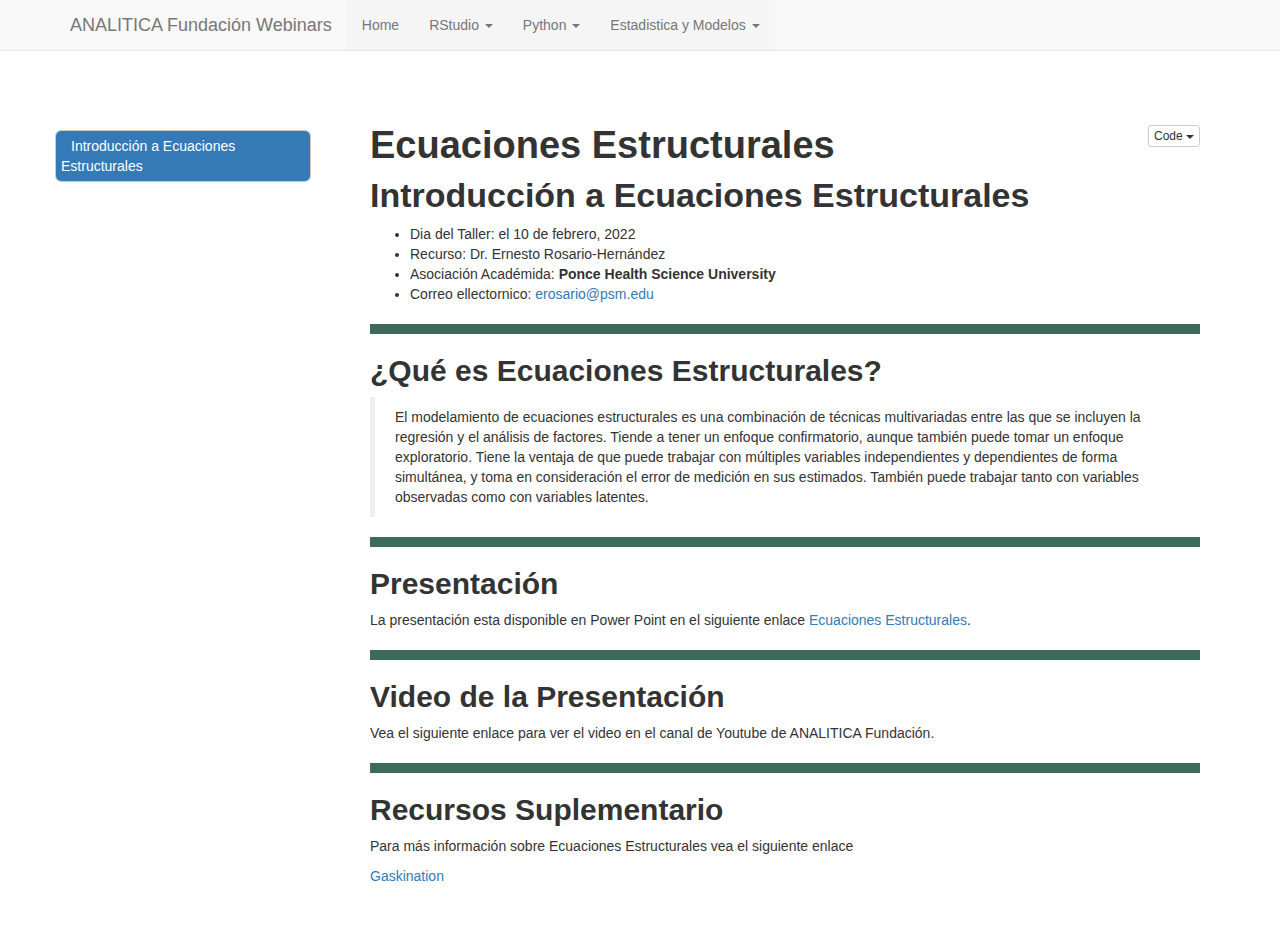
==== index.html @ 4a1a862f "yml" ====
<!DOCTYPE html>

<html>

<head>

<meta charset="utf-8" />
<meta name="generator" content="pandoc" />
<meta http-equiv="X-UA-Compatible" content="IE=EDGE" />




<title>Ecuaciones Estructurales</title>

<script src="site_libs/header-attrs-2.11/header-attrs.js"></script>
<script src="site_libs/jquery-3.6.0/jquery-3.6.0.min.js"></script>
<meta name="viewport" content="width=device-width, initial-scale=1" />
<link href="site_libs/bootstrap-3.3.5/css/bootstrap.min.css" rel="stylesheet" />
<script src="site_libs/bootstrap-3.3.5/js/bootstrap.min.js"></script>
<script src="site_libs/bootstrap-3.3.5/shim/html5shiv.min.js"></script>
<script src="site_libs/bootstrap-3.3.5/shim/respond.min.js"></script>
<style>h1 {font-size: 34px;}
       h1.title {font-size: 38px;}
       h2 {font-size: 30px;}
       h3 {font-size: 24px;}
       h4 {font-size: 18px;}
       h5 {font-size: 16px;}
       h6 {font-size: 12px;}
       code {color: inherit; background-color: rgba(0, 0, 0, 0.04);}
       pre:not([class]) { background-color: white }</style>
<script src="site_libs/jqueryui-1.11.4/jquery-ui.min.js"></script>
<link href="site_libs/tocify-1.9.1/jquery.tocify.css" rel="stylesheet" />
<script src="site_libs/tocify-1.9.1/jquery.tocify.js"></script>
<script src="site_libs/navigation-1.1/tabsets.js"></script>
<script src="site_libs/navigation-1.1/codefolding.js"></script>

<style type="text/css">
  code{white-space: pre-wrap;}
  span.smallcaps{font-variant: small-caps;}
  span.underline{text-decoration: underline;}
  div.column{display: inline-block; vertical-align: top; width: 50%;}
  div.hanging-indent{margin-left: 1.5em; text-indent: -1.5em;}
  ul.task-list{list-style: none;}
    </style>






<link rel="stylesheet" href="ANALITICA_WEB.css" type="text/css" />



<style type = "text/css">
.main-container {
  max-width: 940px;
  margin-left: auto;
  margin-right: auto;
}
img {
  max-width:100%;
}
.tabbed-pane {
  padding-top: 12px;
}
.html-widget {
  margin-bottom: 20px;
}
button.code-folding-btn:focus {
  outline: none;
}
summary {
  display: list-item;
}
pre code {
  padding: 0;
}
</style>


<style type="text/css">
.dropdown-submenu {
  position: relative;
}
.dropdown-submenu>.dropdown-menu {
  top: 0;
  left: 100%;
  margin-top: -6px;
  margin-left: -1px;
  border-radius: 0 6px 6px 6px;
}
.dropdown-submenu:hover>.dropdown-menu {
  display: block;
}
.dropdown-submenu>a:after {
  display: block;
  content: " ";
  float: right;
  width: 0;
  height: 0;
  border-color: transparent;
  border-style: solid;
  border-width: 5px 0 5px 5px;
  border-left-color: #cccccc;
  margin-top: 5px;
  margin-right: -10px;
}
.dropdown-submenu:hover>a:after {
  border-left-color: #adb5bd;
}
.dropdown-submenu.pull-left {
  float: none;
}
.dropdown-submenu.pull-left>.dropdown-menu {
  left: -100%;
  margin-left: 10px;
  border-radius: 6px 0 6px 6px;
}
</style>

<script type="text/javascript">
// manage active state of menu based on current page
$(document).ready(function () {
  // active menu anchor
  href = window.location.pathname
  href = href.substr(href.lastIndexOf('/') + 1)
  if (href === "")
    href = "index.html";
  var menuAnchor = $('a[href="' + href + '"]');

  // mark it active
  menuAnchor.tab('show');

  // if it's got a parent navbar menu mark it active as well
  menuAnchor.closest('li.dropdown').addClass('active');

  // Navbar adjustments
  var navHeight = $(".navbar").first().height() + 15;
  var style = document.createElement('style');
  var pt = "padding-top: " + navHeight + "px; ";
  var mt = "margin-top: -" + navHeight + "px; ";
  var css = "";
  // offset scroll position for anchor links (for fixed navbar)
  for (var i = 1; i <= 6; i++) {
    css += ".section h" + i + "{ " + pt + mt + "}\n";
  }
  style.innerHTML = "body {" + pt + "padding-bottom: 40px; }\n" + css;
  document.head.appendChild(style);
});
</script>

<!-- tabsets -->

<style type="text/css">
.tabset-dropdown > .nav-tabs {
  display: inline-table;
  max-height: 500px;
  min-height: 44px;
  overflow-y: auto;
  border: 1px solid #ddd;
  border-radius: 4px;
}

.tabset-dropdown > .nav-tabs > li.active:before {
  content: "";
  font-family: 'Glyphicons Halflings';
  display: inline-block;
  padding: 10px;
  border-right: 1px solid #ddd;
}

.tabset-dropdown > .nav-tabs.nav-tabs-open > li.active:before {
  content: "&#xe258;";
  border: none;
}

.tabset-dropdown > .nav-tabs.nav-tabs-open:before {
  content: "";
  font-family: 'Glyphicons Halflings';
  display: inline-block;
  padding: 10px;
  border-right: 1px solid #ddd;
}

.tabset-dropdown > .nav-tabs > li.active {
  display: block;
}

.tabset-dropdown > .nav-tabs > li > a,
.tabset-dropdown > .nav-tabs > li > a:focus,
.tabset-dropdown > .nav-tabs > li > a:hover {
  border: none;
  display: inline-block;
  border-radius: 4px;
  background-color: transparent;
}

.tabset-dropdown > .nav-tabs.nav-tabs-open > li {
  display: block;
  float: none;
}

.tabset-dropdown > .nav-tabs > li {
  display: none;
}
</style>

<!-- code folding -->
<style type="text/css">
.code-folding-btn { margin-bottom: 4px; }
</style>



<style type="text/css">

#TOC {
  margin: 25px 0px 20px 0px;
}
@media (max-width: 768px) {
#TOC {
  position: relative;
  width: 100%;
}
}

@media print {
.toc-content {
  /* see https://github.com/w3c/csswg-drafts/issues/4434 */
  float: right;
}
}

.toc-content {
  padding-left: 30px;
  padding-right: 40px;
}

div.main-container {
  max-width: 1200px;
}

div.tocify {
  width: 20%;
  max-width: 260px;
  max-height: 85%;
}

@media (min-width: 768px) and (max-width: 991px) {
  div.tocify {
    width: 25%;
  }
}

@media (max-width: 767px) {
  div.tocify {
    width: 100%;
    max-width: none;
  }
}

.tocify ul, .tocify li {
  line-height: 20px;
}

.tocify-subheader .tocify-item {
  font-size: 0.90em;
}

.tocify .list-group-item {
  border-radius: 0px;
}


</style>



</head>

<body>


<div class="container-fluid main-container">


<!-- setup 3col/9col grid for toc_float and main content  -->
<div class="row">
<div class="col-xs-12 col-sm-4 col-md-3">
<div id="TOC" class="tocify">
</div>
</div>

<div class="toc-content col-xs-12 col-sm-8 col-md-9">




<div class="navbar navbar-default  navbar-fixed-top" role="navigation">
  <div class="container">
    <div class="navbar-header">
      <button type="button" class="navbar-toggle collapsed" data-toggle="collapse" data-target="#navbar">
        <span class="icon-bar"></span>
        <span class="icon-bar"></span>
        <span class="icon-bar"></span>
      </button>
      <a class="navbar-brand" href="index.html">ANALITICA Fundación Webinars</a>
    </div>
    <div id="navbar" class="navbar-collapse collapse">
      <ul class="nav navbar-nav">
        <li>
  <a href="Descripcion.html">Home</a>
</li>
<li class="dropdown">
  <a href="#" class="dropdown-toggle" data-toggle="dropdown" role="button" aria-expanded="false">
    RStudio
     
    <span class="caret"></span>
  </a>
  <ul class="dropdown-menu" role="menu">
    <li>
      <a href="RMarkdown.html">Introducción a RMarkdown</a>
    </li>
  </ul>
</li>
<li class="dropdown">
  <a href="#" class="dropdown-toggle" data-toggle="dropdown" role="button" aria-expanded="false">
    Python
     
    <span class="caret"></span>
  </a>
  <ul class="dropdown-menu" role="menu">
    <li>
      <a href="Python.html">Introducción a Python</a>
    </li>
  </ul>
</li>
<li class="dropdown">
  <a href="#" class="dropdown-toggle" data-toggle="dropdown" role="button" aria-expanded="false">
    Estadistica y Modelos
     
    <span class="caret"></span>
  </a>
  <ul class="dropdown-menu" role="menu">
    <li>
      <a href="Ecuaciones_Estructurales.html">Ecuaciones Estructurales</a>
    </li>
  </ul>
</li>
      </ul>
      <ul class="nav navbar-nav navbar-right">
        
      </ul>
    </div><!--/.nav-collapse -->
  </div><!--/.container -->
</div><!--/.navbar -->

<div id="header">

<div class="btn-group pull-right float-right">
<button type="button" class="btn btn-default btn-xs btn-secondary btn-sm dropdown-toggle" data-toggle="dropdown" aria-haspopup="true" aria-expanded="false"><span>Code</span> <span class="caret"></span></button>
<ul class="dropdown-menu dropdown-menu-right" style="min-width: 50px;">
<li><a id="rmd-show-all-code" href="#">Show All Code</a></li>
<li><a id="rmd-hide-all-code" href="#">Hide All Code</a></li>
</ul>
</div>



<h1 class="title toc-ignore">Ecuaciones Estructurales</h1>

</div>


<div id="introducción-a-ecuaciones-estructurales" class="section level1">
<h1>Introducción a Ecuaciones Estructurales</h1>
<ul>
<li>Dia del Taller: el 10 de febrero, 2022</li>
<li>Recurso: Dr. Ernesto Rosario-Hernández</li>
<li>Asociación Académida: <strong>Ponce Health Science University</strong></li>
<li>Correo ellectornico: <a href="mailto:erosario@psm.edu" class="email">erosario@psm.edu</a></li>
</ul>
<hr />
<div id="qué-es-ecuaciones-estructurales" class="section level2">
<h2>¿Qué es Ecuaciones Estructurales?</h2>
<blockquote>
<p>El modelamiento de ecuaciones estructurales es una combinación de técnicas multivariadas entre las que se incluyen la regresión y el análisis de factores. Tiende a tener un enfoque confirmatorio, aunque también puede tomar un enfoque exploratorio. Tiene la ventaja de que puede trabajar con múltiples variables independientes y dependientes de forma simultánea, y toma en consideración el error de medición en sus estimados. También puede trabajar tanto con variables observadas como con variables latentes.</p>
</blockquote>
<hr />
</div>
<div id="presentación" class="section level2">
<h2>Presentación</h2>
<p>La presentación esta disponible en Power Point en el siguiente enlace <a href="Presentaciones/Introduccion_SEM_Ernesto_Rosario.pptx">Ecuaciones Estructurales</a>.</p>
<hr />
</div>
<div id="video-de-la-presentación" class="section level2">
<h2>Video de la Presentación</h2>
<p>Vea el siguiente enlace para ver el video en el canal de Youtube de ANALITICA Fundación.</p>
<hr />
</div>
<div id="recursos-suplementario" class="section level2">
<h2>Recursos Suplementario</h2>
<p>Para más información sobre Ecuaciones Estructurales vea el siguiente enlace</p>
<p><a href="http://statwiki.gaskination.com/index.php?title=Main_Page">Gaskination</a></p>
</div>
</div>



</div>
</div>

</div>

<script>

// add bootstrap table styles to pandoc tables
function bootstrapStylePandocTables() {
  $('tr.odd').parent('tbody').parent('table').addClass('table table-condensed');
}
$(document).ready(function () {
  bootstrapStylePandocTables();
});


</script>

<!-- tabsets -->

<script>
$(document).ready(function () {
  window.buildTabsets("TOC");
});

$(document).ready(function () {
  $('.tabset-dropdown > .nav-tabs > li').click(function () {
    $(this).parent().toggleClass('nav-tabs-open');
  });
});
</script>

<!-- code folding -->
<script>
$(document).ready(function () {
  window.initializeCodeFolding("hide" === "show");
});
</script>

<script>
$(document).ready(function ()  {

    // temporarily add toc-ignore selector to headers for the consistency with Pandoc
    $('.unlisted.unnumbered').addClass('toc-ignore')

    // move toc-ignore selectors from section div to header
    $('div.section.toc-ignore')
        .removeClass('toc-ignore')
        .children('h1,h2,h3,h4,h5').addClass('toc-ignore');

    // establish options
    var options = {
      selectors: "h1,h2,h3",
      theme: "bootstrap3",
      context: '.toc-content',
      hashGenerator: function (text) {
        return text.replace(/[.\\/?&!#<>]/g, '').replace(/\s/g, '_');
      },
      ignoreSelector: ".toc-ignore",
      scrollTo: 0
    };
    options.showAndHide = true;
    options.smoothScroll = true;

    // tocify
    var toc = $("#TOC").tocify(options).data("toc-tocify");
});
</script>

<!-- dynamically load mathjax for compatibility with self-contained -->
<script>
  (function () {
    var script = document.createElement("script");
    script.type = "text/javascript";
    script.src  = "https://mathjax.rstudio.com/latest/MathJax.js?config=TeX-AMS-MML_HTMLorMML";
    document.getElementsByTagName("head")[0].appendChild(script);
  })();
</script>

</body>
</html>
---- ANALITICA_WEB.css ----
.nav {
   background-color: #F5F5F5;
}



body {
    counter-reset: li; /* initialize counter named li */
      background-image: url("Graficos/Analitica.png");
  background-repeat: no-repeat;
  background-attachment: scroll;
  background-position: right top;
  background-size: 200px;
  margin-top: 40px;
}

h1 {
    font-family:Arial, Helvetica, sans-serif;
    font-weight:bold;
}

h2 {
    font-family:Arial, Helvetica, sans-serif;
    font-weight:bold;
    margin-top: 24px;
}

ol {
    margin-left:0; /* Remove the default left margin */
    padding-left:0; /* Remove the default left padding */
}
ol > li {
    position:relative; /* Create a positioning context */
    margin:0 0 10px 2em; /* Give each list item a left margin to make room for the numbers */
    padding:10px 80px; /* Add some spacing around the content */
    list-style:none; /* Disable the normal item numbering */
    border-top:2px solid #3d6b59; /* dark green */
    background:rgba(44, 150, 23, 0.1); /* green */
}
ol > li:before {
    content:"" counter(li); /* Use the counter as content */
    counter-increment:li; /* Increment the counter by 1 */
    /* Position and style the number */
    position:absolute;
    top:-2px;
    left:-2em;
    -moz-box-sizing:border-box;
    -webkit-box-sizing:border-box;
    box-sizing:border-box;
    width:7em;
    /* Some space between the number and the content in browsers that support
       generated content but not positioning it (Camino 2 is one example) */
    margin-right:8px;
    padding:4px;
    border-top:2px solid #3d6b59; /* blue */
    color:#fff; /* white */
    background:#2c9617; /* green */
    font-weight:bold;
    font-family:"Helvetica Neue", Arial, sans-serif;
    text-align:center;
}
li ol,
li ul {margin-top:6px;}
ol ol li:last-child {margin-bottom:0;}

.oyo ul {
    list-style-type:decimal;
}

hr {
    border: 5px solid #3d6b59; /* blue */
}

div#boxedtext {
    background-color: rgba(60, 207, 31,0.2); /* green */
    padding: 20px;
    margin-bottom: 20px;
    font-size: 10pt;
}

div#template {
    margin-top: 30px;
    margin-bottom: 30px;
    color: #808080; /* grey */
    border:1px solid #808080;
    padding: 10px 10px;
    background-color: rgba(128, 128, 128, 0.2); /* grey */
    border-radius: 5px;
}

div#license {
    margin-top: 100px;
    margin-bottom: 30px;
    color: #4C721D;
    border:1px solid #4C721D;
    padding: 30px 30px;
    background-color: rgba(76, 114, 29, 0.2);
    border-radius: 5px;
}

blockquote {
  padding: 10px 20px;
  margin: 0 0 20px;
  font-size: 14px;
  border-left: 5px solid #eee;
}
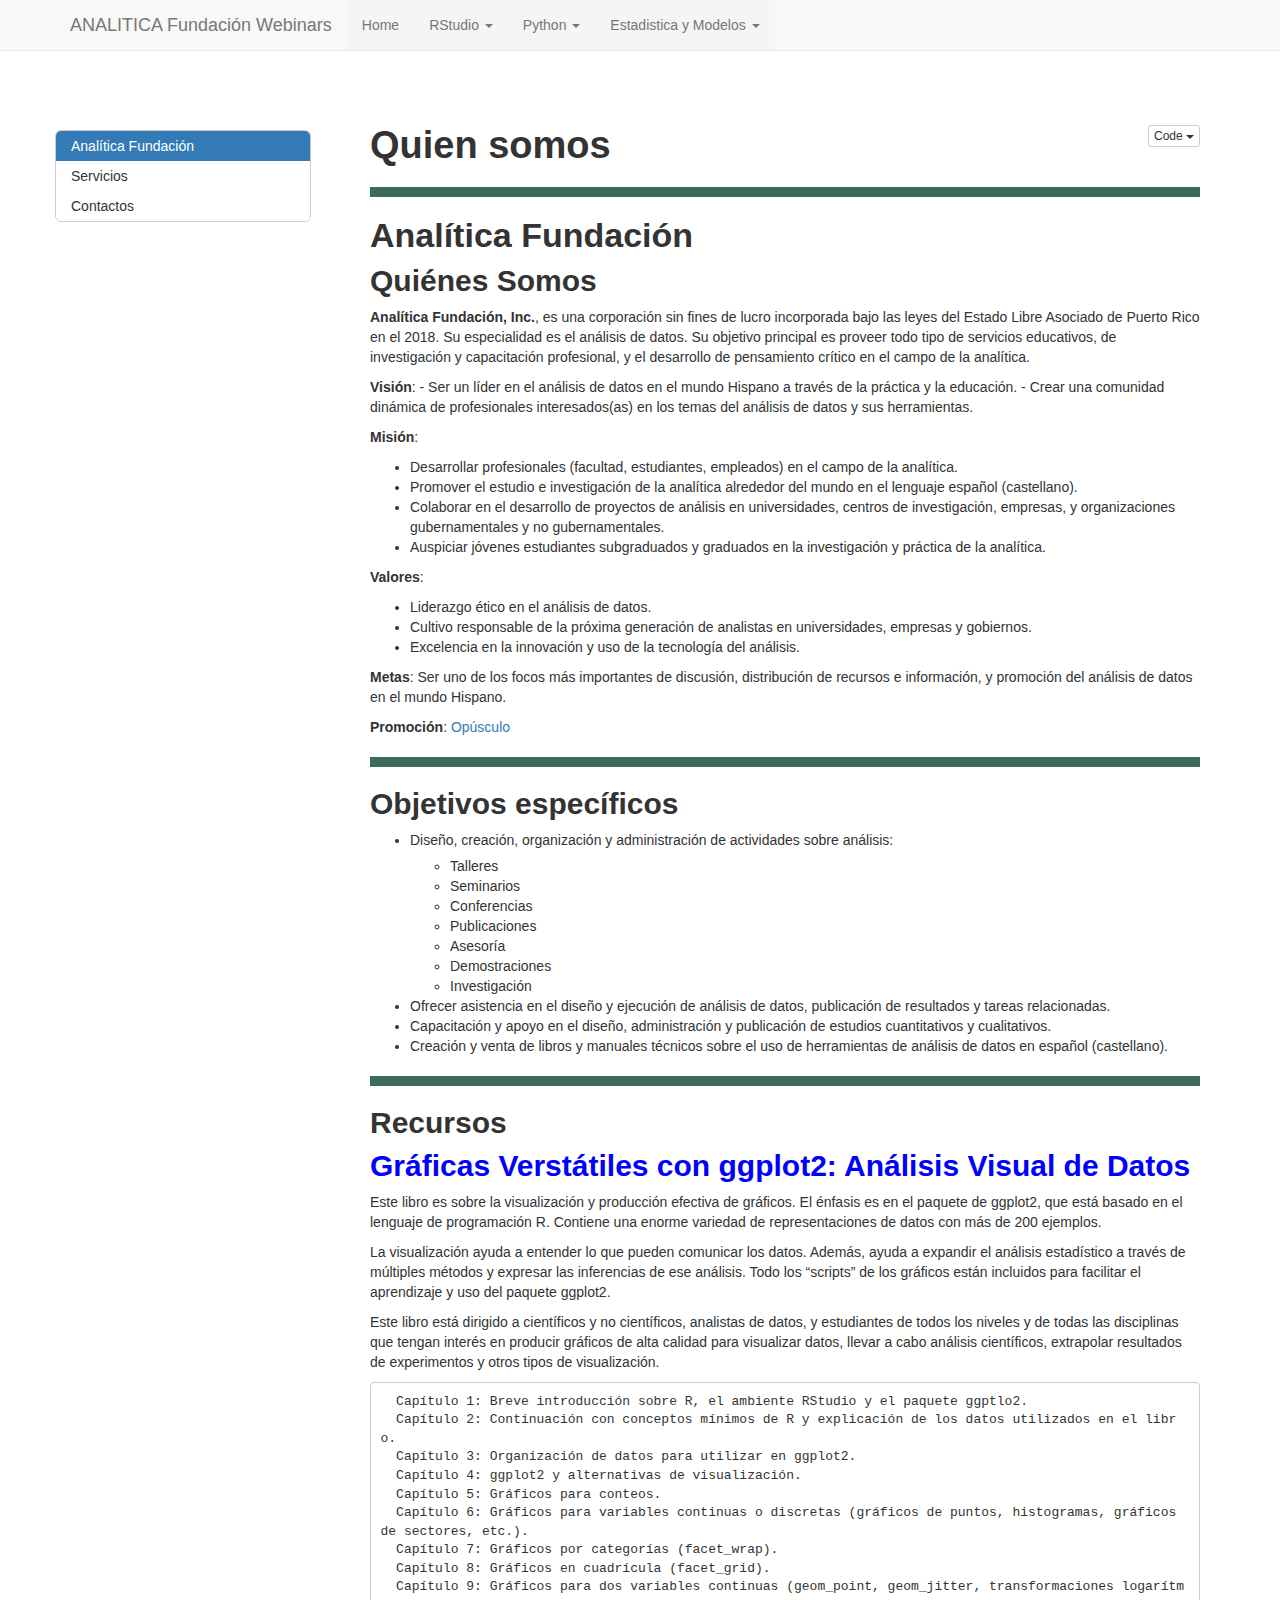
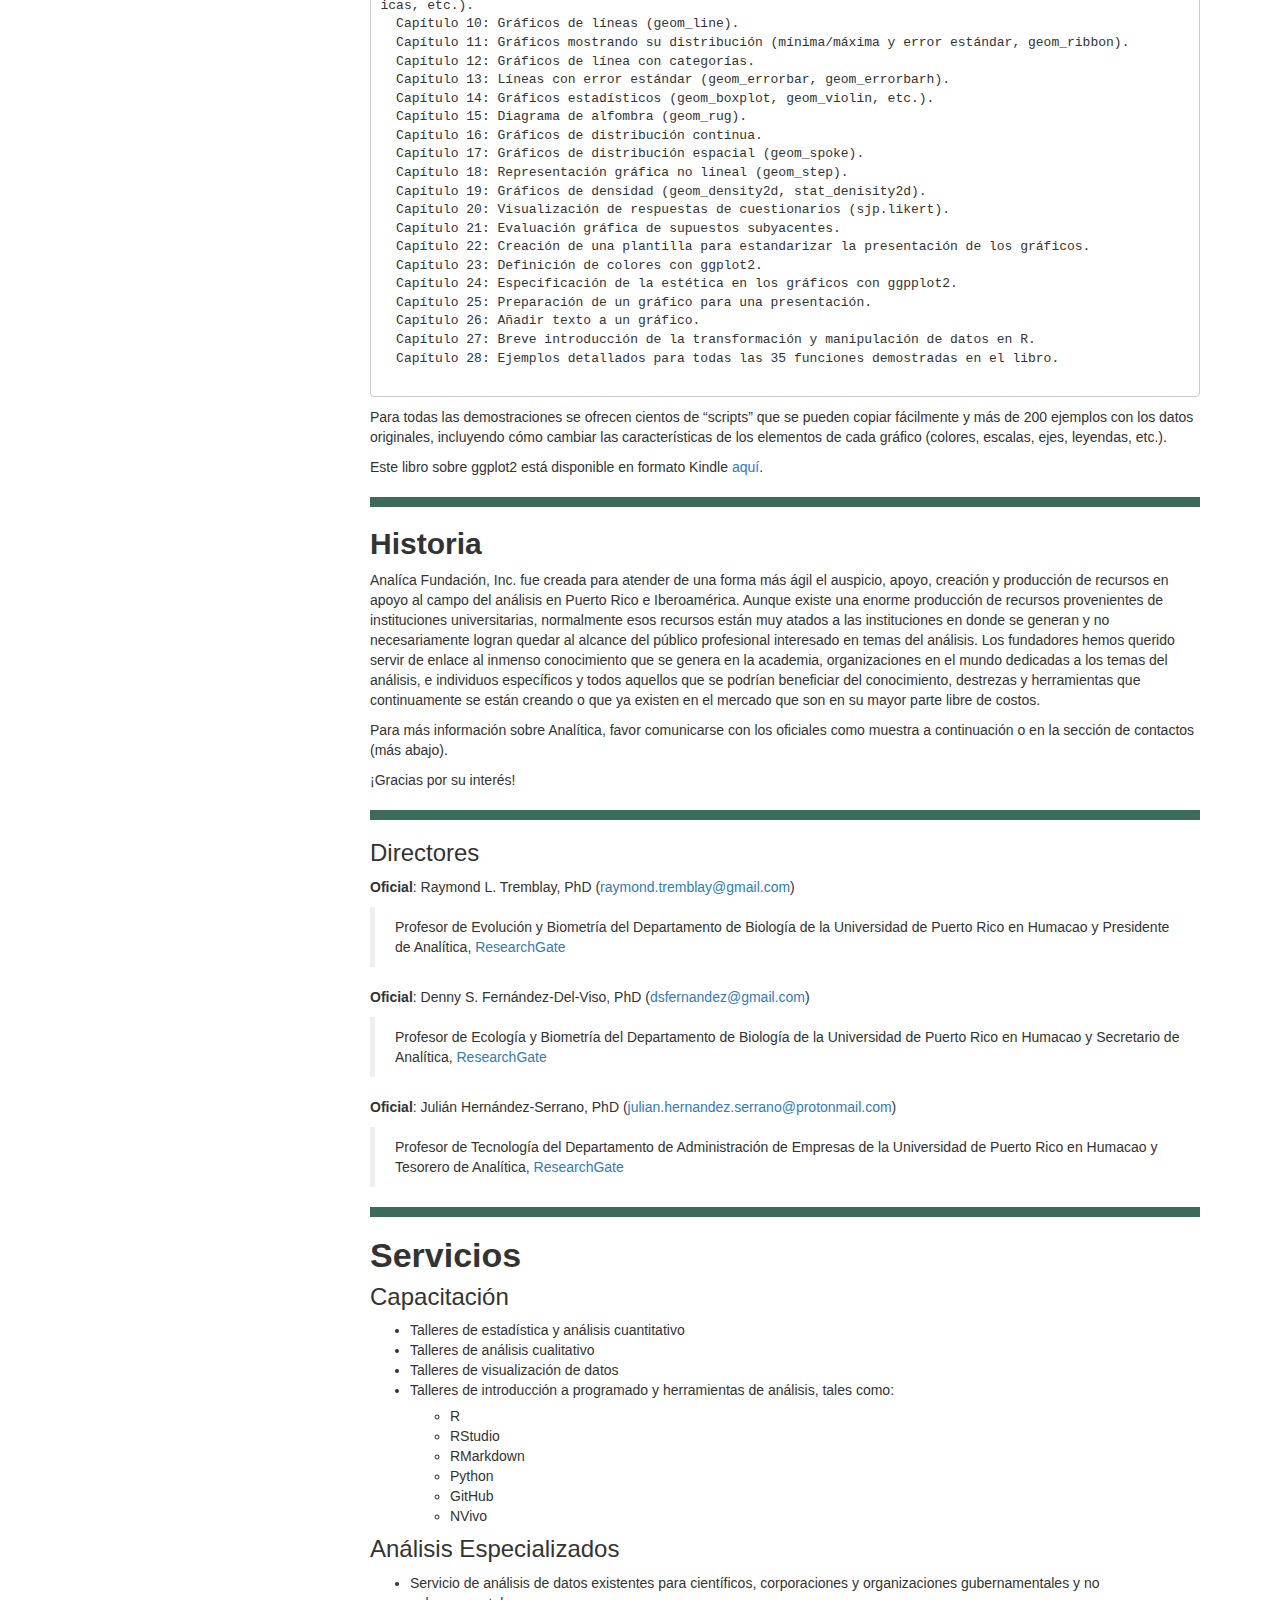
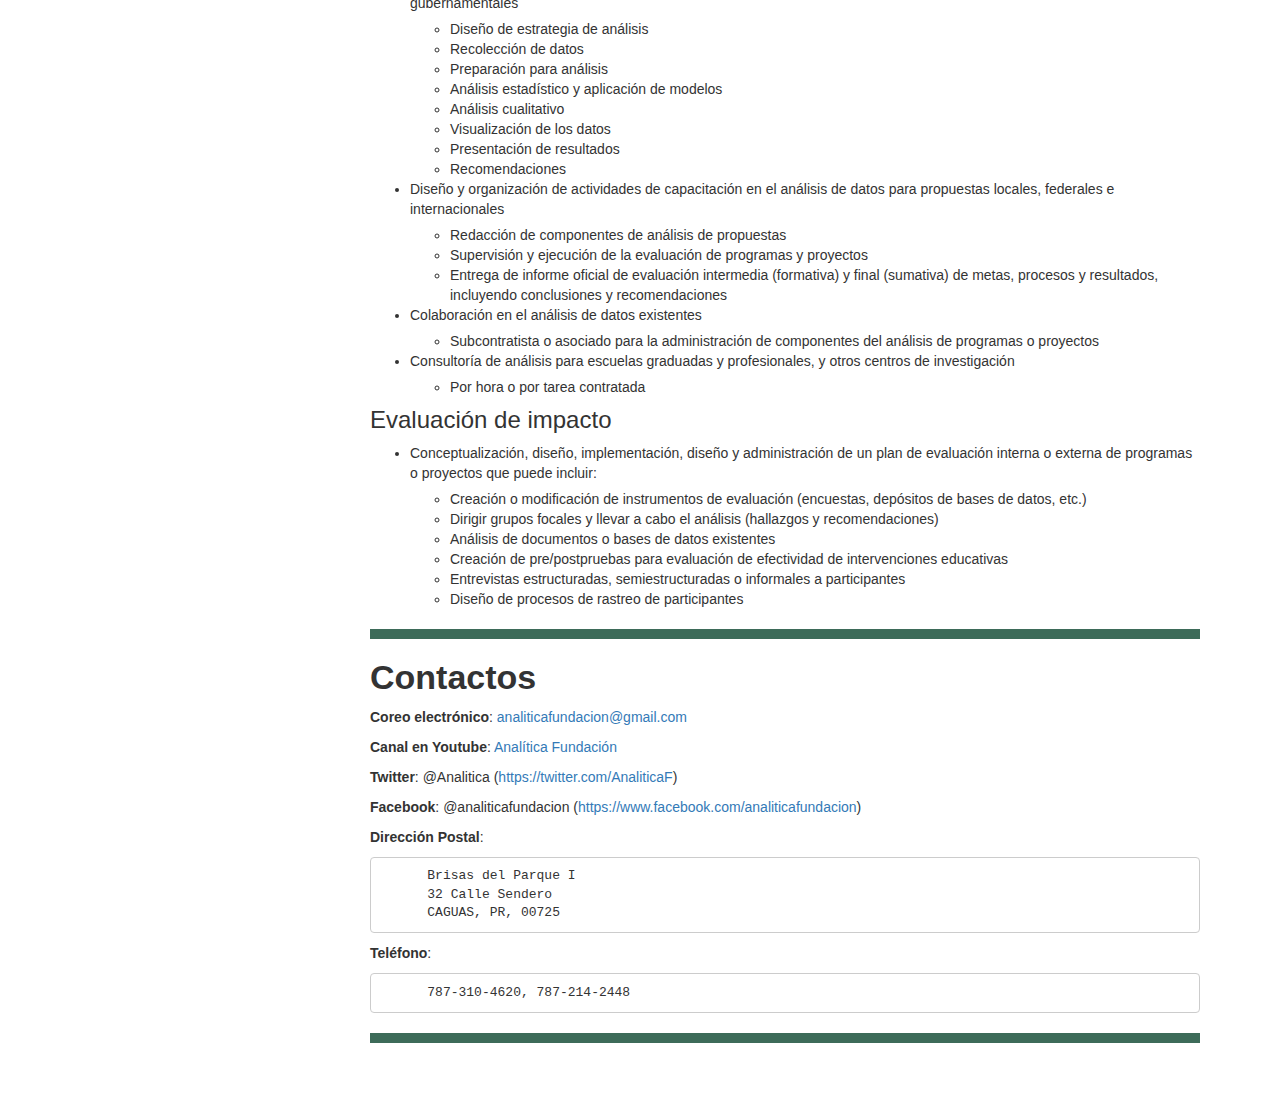
==== commit 01c1e11f: "index" ====
--- a/index.html
+++ b/index.html
@@ -11,7 +11,7 @@
 
 
 
-<title>Ecuaciones Estructurales</title>
+<title>Quien somos</title>
 
 <script src="site_libs/header-attrs-2.11/header-attrs.js"></script>
 <script src="site_libs/jquery-3.6.0/jquery-3.6.0.min.js"></script>
@@ -369,42 +369,197 @@
 
 
 
-<h1 class="title toc-ignore">Ecuaciones Estructurales</h1>
-
-</div>
-
-
-<div id="introducción-a-ecuaciones-estructurales" class="section level1">
-<h1>Introducción a Ecuaciones Estructurales</h1>
-<ul>
-<li>Dia del Taller: el 10 de febrero, 2022</li>
-<li>Recurso: Dr. Ernesto Rosario-Hernández</li>
-<li>Asociación Académida: <strong>Ponce Health Science University</strong></li>
-<li>Correo ellectornico: <a href="mailto:erosario@psm.edu" class="email">erosario@psm.edu</a></li>
+<h1 class="title toc-ignore">Quien somos</h1>
+
+</div>
+
+
+<hr />
+<div id="analítica-fundación" class="section level1">
+<h1>Analítica Fundación</h1>
+<div id="quiénes-somos" class="section level2">
+<h2>Quiénes Somos</h2>
+<p><strong>Analítica Fundación, Inc.</strong>, es una corporación sin fines de lucro incorporada bajo las leyes del Estado Libre Asociado de Puerto Rico en el 2018. Su especialidad es el análisis de datos. Su objetivo principal es proveer todo tipo de servicios educativos, de investigación y capacitación profesional, y el desarrollo de pensamiento crítico en el campo de la analítica.</p>
+<p><strong>Visión</strong>: - Ser un líder en el análisis de datos en el mundo Hispano a través de la práctica y la educación. - Crear una comunidad dinámica de profesionales interesados(as) en los temas del análisis de datos y sus herramientas.</p>
+<p><strong>Misión</strong>:</p>
+<ul>
+<li>Desarrollar profesionales (facultad, estudiantes, empleados) en el campo de la analítica.</li>
+<li>Promover el estudio e investigación de la analítica alrededor del mundo en el lenguaje español (castellano).</li>
+<li>Colaborar en el desarrollo de proyectos de análisis en universidades, centros de investigación, empresas, y organizaciones gubernamentales y no gubernamentales.</li>
+<li>Auspiciar jóvenes estudiantes subgraduados y graduados en la investigación y práctica de la analítica.</li>
 </ul>
-<hr />
-<div id="qué-es-ecuaciones-estructurales" class="section level2">
-<h2>¿Qué es Ecuaciones Estructurales?</h2>
+<p><strong>Valores</strong>:</p>
+<ul>
+<li>Liderazgo ético en el análisis de datos.</li>
+<li>Cultivo responsable de la próxima generación de analistas en universidades, empresas y gobiernos.</li>
+<li>Excelencia en la innovación y uso de la tecnología del análisis.</li>
+</ul>
+<p><strong>Metas</strong>: Ser uno de los focos más importantes de discusión, distribución de recursos e información, y promoción del análisis de datos en el mundo Hispano.</p>
+<p><strong>Promoción</strong>: <a href="https://drive.google.com/file/d/1r8imhmhc0WAzC8_XBL7lcEE0ksvJgi4N/view?usp=sharing">Opúsculo</a></p>
+<hr />
+</div>
+<div id="objetivos-específicos" class="section level2">
+<h2>Objetivos específicos</h2>
+<ul>
+<li>Diseño, creación, organización y administración de actividades sobre análisis:
+<ul>
+<li>Talleres</li>
+<li>Seminarios</li>
+<li>Conferencias</li>
+<li>Publicaciones</li>
+<li>Asesoría</li>
+<li>Demostraciones</li>
+<li>Investigación</li>
+</ul></li>
+<li>Ofrecer asistencia en el diseño y ejecución de análisis de datos, publicación de resultados y tareas relacionadas.</li>
+<li>Capacitación y apoyo en el diseño, administración y publicación de estudios cuantitativos y cualitativos.</li>
+<li>Creación y venta de libros y manuales técnicos sobre el uso de herramientas de análisis de datos en español (castellano).</li>
+</ul>
+<hr />
+</div>
+<div id="recursos" class="section level2">
+<h2>Recursos</h2>
+</div>
+<div id="gráficas-verstátiles-con-ggplot2-análisis-visual-de-datos" class="section level2">
+<h2><span style="color: blue;"><strong>Gráficas Verstátiles con ggplot2: Análisis Visual de Datos</strong></span></h2>
+<p>Este libro es sobre la visualización y producción efectiva de gráficos. El énfasis es en el paquete de ggplot2, que está basado en el lenguaje de programación R. Contiene una enorme variedad de representaciones de datos con más de 200 ejemplos.</p>
+<p>La visualización ayuda a entender lo que pueden comunicar los datos. Además, ayuda a expandir el análisis estadístico a través de múltiples métodos y expresar las inferencias de ese análisis. Todo los “scripts” de los gráficos están incluidos para facilitar el aprendizaje y uso del paquete ggplot2.</p>
+<p>Este libro está dirigido a científicos y no científicos, analistas de datos, y estudiantes de todos los niveles y de todas las disciplinas que tengan interés en producir gráficos de alta calidad para visualizar datos, llevar a cabo análisis científicos, extrapolar resultados de experimentos y otros tipos de visualización.</p>
+<pre><code>  Capítulo 1: Breve introducción sobre R, el ambiente RStudio y el paquete ggptlo2.
+  Capítulo 2: Continuación con conceptos mínimos de R y explicación de los datos utilizados en el libro.
+  Capítulo 3: Organización de datos para utilizar en ggplot2.
+  Capítulo 4: ggplot2 y alternativas de visualización.
+  Capítulo 5: Gráficos para conteos.
+  Capítulo 6: Gráficos para variables continuas o discretas (gráficos de puntos, histogramas, gráficos de sectores, etc.).
+  Capítulo 7: Gráficos por categorías (facet_wrap).
+  Capítulo 8: Gráficos en cuadrícula (facet_grid).
+  Capítulo 9: Gráficos para dos variables continuas (geom_point, geom_jitter, transformaciones logarítmicas, etc.).
+  Capítulo 10: Gráficos de líneas (geom_line).
+  Capítulo 11: Gráficos mostrando su distribución (mínima/máxima y error estándar, geom_ribbon).
+  Capítulo 12: Gráficos de línea con categorías.
+  Capítulo 13: Líneas con error estándar (geom_errorbar, geom_errorbarh).
+  Capítulo 14: Gráficos estadísticos (geom_boxplot, geom_violin, etc.).
+  Capítulo 15: Diagrama de alfombra (geom_rug).
+  Capítulo 16: Gráficos de distribución continua.
+  Capítulo 17: Gráficos de distribución espacial (geom_spoke).
+  Capítulo 18: Representación gráfica no lineal (geom_step).
+  Capítulo 19: Gráficos de densidad (geom_density2d, stat_denisity2d).
+  Capítulo 20: Visualización de respuestas de cuestionarios (sjp.likert).
+  Capítulo 21: Evaluación gráfica de supuestos subyacentes.
+  Capítulo 22: Creación de una plantilla para estandarizar la presentación de los gráficos.
+  Capítulo 23: Definición de colores con ggplot2.
+  Capítulo 24: Especificación de la estética en los gráficos con ggpplot2.
+  Capítulo 25: Preparación de un gráfico para una presentación.
+  Capítulo 26: Añadir texto a un gráfico.
+  Capítulo 27: Breve introducción de la transformación y manipulación de datos en R.
+  Capítulo 28: Ejemplos detallados para todas las 35 funciones demostradas en el libro.
+  </code></pre>
+<p>Para todas las demostraciones se ofrecen cientos de “scripts” que se pueden copiar fácilmente y más de 200 ejemplos con los datos originales, incluyendo cómo cambiar las características de los elementos de cada gráfico (colores, escalas, ejes, leyendas, etc.).</p>
+<p>Este libro sobre ggplot2 está disponible en formato Kindle <a href="https://www.amazon.com/Gr%C3%A1ficas-Vers%C3%A1tiles-ggplot2-An%C3%A1lisis-Spanish-ebook/dp/B07P2Q87H2/ref=sr_1_1?dchild=1&amp;keywords=gr%C3%A1ficas+vers%C3%A1tiles&amp;qid=1593970135&amp;sr=8-1">aquí</a>.</p>
+<hr />
+</div>
+<div id="historia" class="section level2">
+<h2>Historia</h2>
+<p>Analíca Fundación, Inc. fue creada para atender de una forma más ágil el auspicio, apoyo, creación y producción de recursos en apoyo al campo del análisis en Puerto Rico e Iberoamérica. Aunque existe una enorme producción de recursos provenientes de instituciones universitarias, normalmente esos recursos están muy atados a las instituciones en donde se generan y no necesariamente logran quedar al alcance del público profesional interesado en temas del análisis. Los fundadores hemos querido servir de enlace al inmenso conocimiento que se genera en la academia, organizaciones en el mundo dedicadas a los temas del análisis, e individuos específicos y todos aquellos que se podrían beneficiar del conocimiento, destrezas y herramientas que continuamente se están creando o que ya existen en el mercado que son en su mayor parte libre de costos.</p>
+<p>Para más información sobre Analítica, favor comunicarse con los oficiales como muestra a continuación o en la sección de contactos (más abajo).</p>
+<p>¡Gracias por su interés!</p>
+<hr />
+<div id="directores" class="section level3">
+<h3>Directores</h3>
+<p><strong>Oficial</strong>: Raymond L. Tremblay, PhD (<a href="mailto:raymond.tremblay@gmail.com" class="email">raymond.tremblay@gmail.com</a>)</p>
 <blockquote>
-<p>El modelamiento de ecuaciones estructurales es una combinación de técnicas multivariadas entre las que se incluyen la regresión y el análisis de factores. Tiende a tener un enfoque confirmatorio, aunque también puede tomar un enfoque exploratorio. Tiene la ventaja de que puede trabajar con múltiples variables independientes y dependientes de forma simultánea, y toma en consideración el error de medición en sus estimados. También puede trabajar tanto con variables observadas como con variables latentes.</p>
+<p>Profesor de Evolución y Biometría del Departamento de Biología de la Universidad de Puerto Rico en Humacao y Presidente de Analítica, <a href="https://www.researchgate.net/profile/Raymond_Tremblay">ResearchGate</a></p>
 </blockquote>
-<hr />
-</div>
-<div id="presentación" class="section level2">
-<h2>Presentación</h2>
-<p>La presentación esta disponible en Power Point en el siguiente enlace <a href="Presentaciones/Introduccion_SEM_Ernesto_Rosario.pptx">Ecuaciones Estructurales</a>.</p>
-<hr />
-</div>
-<div id="video-de-la-presentación" class="section level2">
-<h2>Video de la Presentación</h2>
-<p>Vea el siguiente enlace para ver el video en el canal de Youtube de ANALITICA Fundación.</p>
-<hr />
-</div>
-<div id="recursos-suplementario" class="section level2">
-<h2>Recursos Suplementario</h2>
-<p>Para más información sobre Ecuaciones Estructurales vea el siguiente enlace</p>
-<p><a href="http://statwiki.gaskination.com/index.php?title=Main_Page">Gaskination</a></p>
-</div>
+<p><strong>Oficial</strong>: Denny S. Fernández-Del-Viso, PhD (<a href="mailto:dsfernandez@gmail.com" class="email">dsfernandez@gmail.com</a>)</p>
+<blockquote>
+<p>Profesor de Ecología y Biometría del Departamento de Biología de la Universidad de Puerto Rico en Humacao y Secretario de Analítica, <a href="https://www.researchgate.net/profile/Denny_Fernandez2">ResearchGate</a></p>
+</blockquote>
+<p><strong>Oficial</strong>: Julián Hernández-Serrano, PhD (<a href="mailto:julian.hernandez.serrano@protonmail.com" class="email">julian.hernandez.serrano@protonmail.com</a>)</p>
+<blockquote>
+<p>Profesor de Tecnología del Departamento de Administración de Empresas de la Universidad de Puerto Rico en Humacao y Tesorero de Analítica, <a href="https://www.researchgate.net/profile/Julian_Hernandez-Serrano">ResearchGate</a></p>
+</blockquote>
+<hr />
+</div>
+</div>
+</div>
+<div id="servicios" class="section level1">
+<h1>Servicios</h1>
+<div id="capacitación" class="section level3">
+<h3>Capacitación</h3>
+<ul>
+<li>Talleres de estadística y análisis cuantitativo</li>
+<li>Talleres de análisis cualitativo</li>
+<li>Talleres de visualización de datos</li>
+<li>Talleres de introducción a programado y herramientas de análisis, tales como:
+<ul>
+<li>R</li>
+<li>RStudio</li>
+<li>RMarkdown</li>
+<li>Python</li>
+<li>GitHub</li>
+<li>NVivo</li>
+</ul></li>
+</ul>
+</div>
+<div id="análisis-especializados" class="section level3">
+<h3>Análisis Especializados</h3>
+<ul>
+<li>Servicio de análisis de datos existentes para científicos, corporaciones y organizaciones gubernamentales y no gubernamentales
+<ul>
+<li>Diseño de estrategia de análisis</li>
+<li>Recolección de datos</li>
+<li>Preparación para análisis</li>
+<li>Análisis estadístico y aplicación de modelos</li>
+<li>Análisis cualitativo</li>
+<li>Visualización de los datos</li>
+<li>Presentación de resultados</li>
+<li>Recomendaciones</li>
+</ul></li>
+<li>Diseño y organización de actividades de capacitación en el análisis de datos para propuestas locales, federales e internacionales
+<ul>
+<li>Redacción de componentes de análisis de propuestas</li>
+<li>Supervisión y ejecución de la evaluación de programas y proyectos</li>
+<li>Entrega de informe oficial de evaluación intermedia (formativa) y final (sumativa) de metas, procesos y resultados, incluyendo conclusiones y recomendaciones</li>
+</ul></li>
+<li>Colaboración en el análisis de datos existentes
+<ul>
+<li>Subcontratista o asociado para la administración de componentes del análisis de programas o proyectos</li>
+</ul></li>
+<li>Consultoría de análisis para escuelas graduadas y profesionales, y otros centros de investigación
+<ul>
+<li>Por hora o por tarea contratada</li>
+</ul></li>
+</ul>
+</div>
+<div id="evaluación-de-impacto" class="section level3">
+<h3>Evaluación de impacto</h3>
+<ul>
+<li>Conceptualización, diseño, implementación, diseño y administración de un plan de evaluación interna o externa de programas o proyectos que puede incluir:
+<ul>
+<li>Creación o modificación de instrumentos de evaluación (encuestas, depósitos de bases de datos, etc.)</li>
+<li>Dirigir grupos focales y llevar a cabo el análisis (hallazgos y recomendaciones)</li>
+<li>Análisis de documentos o bases de datos existentes</li>
+<li>Creación de pre/postpruebas para evaluación de efectividad de intervenciones educativas</li>
+<li>Entrevistas estructuradas, semiestructuradas o informales a participantes</li>
+<li>Diseño de procesos de rastreo de participantes</li>
+</ul></li>
+</ul>
+<hr />
+</div>
+</div>
+<div id="contactos" class="section level1">
+<h1>Contactos</h1>
+<p><strong>Coreo electrónico</strong>: <a href="mailto:analiticafundacion@gmail.com" class="email">analiticafundacion@gmail.com</a></p>
+<p><strong>Canal en Youtube</strong>: <a href="https://www.youtube.com/channel/UC1gdCGTHxlbbAiY21GHH39A?view_as=subscriber">Analítica Fundación</a></p>
+<p><strong>Twitter</strong>: <span class="citation">@Analitica</span> (<a href="https://twitter.com/AnaliticaF" class="uri">https://twitter.com/AnaliticaF</a>)</p>
+<p><strong>Facebook</strong>: <span class="citation">@analiticafundacion</span> (<a href="https://www.facebook.com/analiticafundacion" class="uri">https://www.facebook.com/analiticafundacion</a>)</p>
+<p><strong>Dirección Postal</strong>:</p>
+<pre><code>      Brisas del Parque I
+      32 Calle Sendero
+      CAGUAS, PR, 00725</code></pre>
+<p><strong>Teléfono</strong>:</p>
+<pre><code>      787-310-4620, 787-214-2448</code></pre>
+<hr />
 </div>
 
 
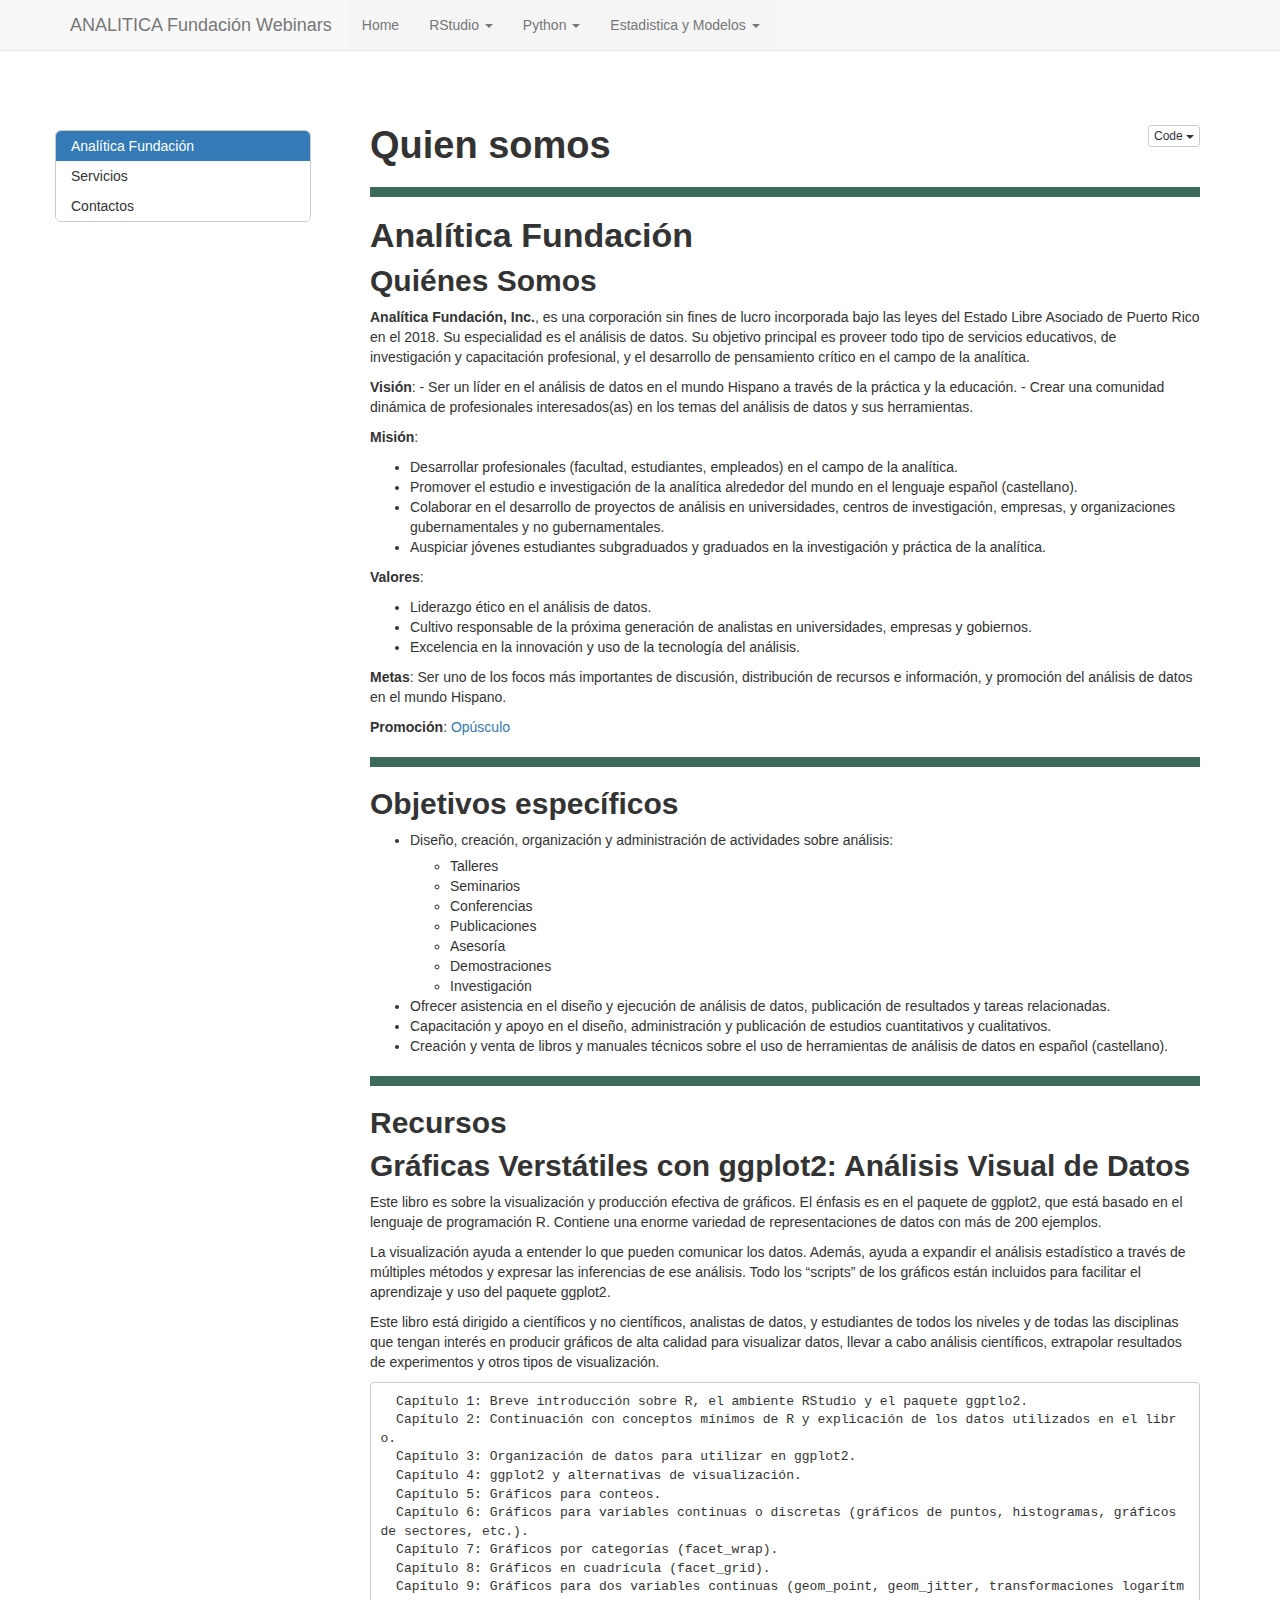
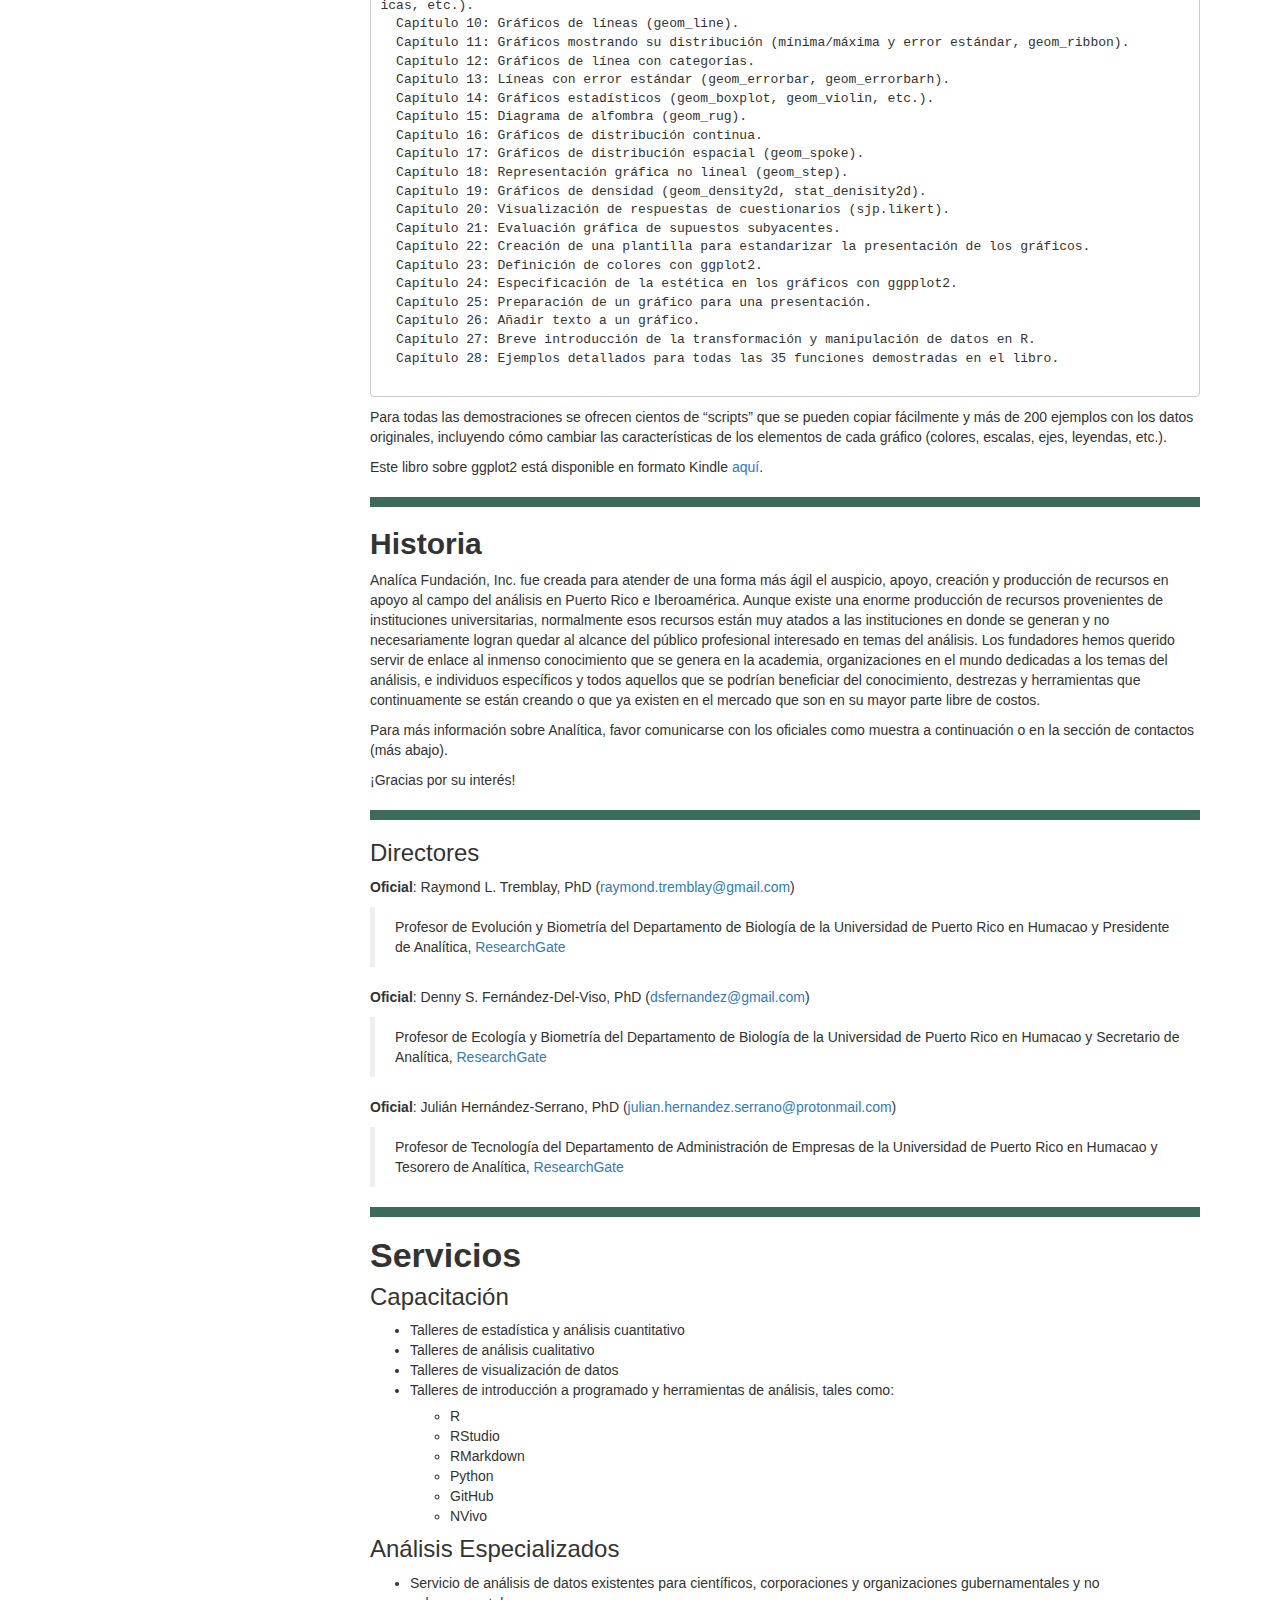
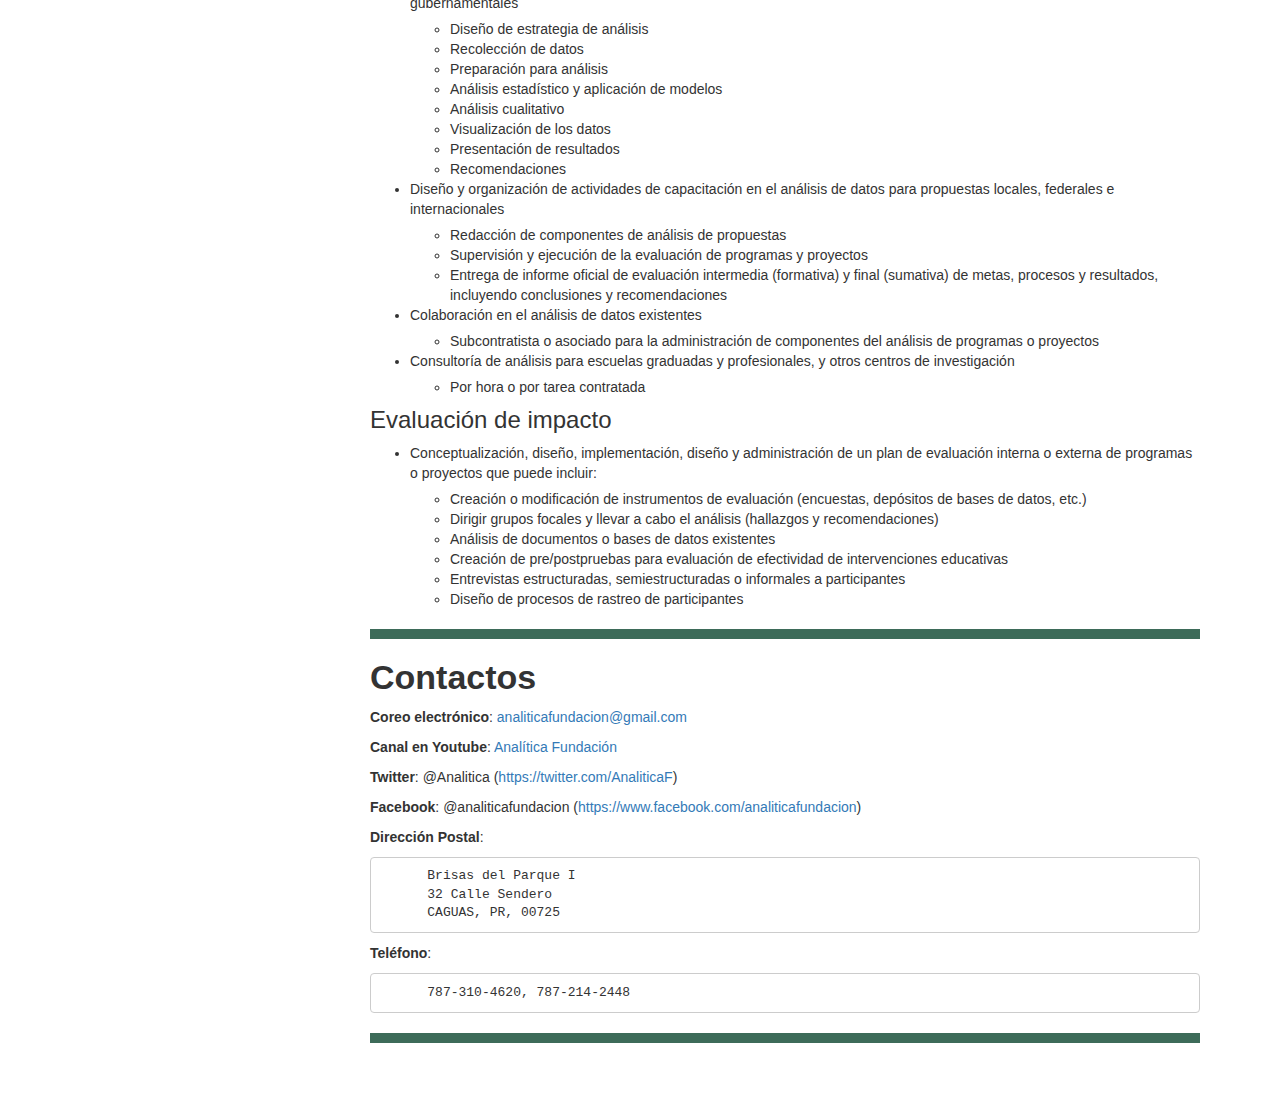
==== commit f3be8b37: "index" ====
--- a/index.html
+++ b/index.html
@@ -421,7 +421,7 @@
 <h2>Recursos</h2>
 </div>
 <div id="gráficas-verstátiles-con-ggplot2-análisis-visual-de-datos" class="section level2">
-<h2><span style="color: blue;"><strong>Gráficas Verstátiles con ggplot2: Análisis Visual de Datos</strong></span></h2>
+<h2><strong>Gráficas Verstátiles con ggplot2: Análisis Visual de Datos</strong></h2>
 <p>Este libro es sobre la visualización y producción efectiva de gráficos. El énfasis es en el paquete de ggplot2, que está basado en el lenguaje de programación R. Contiene una enorme variedad de representaciones de datos con más de 200 ejemplos.</p>
 <p>La visualización ayuda a entender lo que pueden comunicar los datos. Además, ayuda a expandir el análisis estadístico a través de múltiples métodos y expresar las inferencias de ese análisis. Todo los “scripts” de los gráficos están incluidos para facilitar el aprendizaje y uso del paquete ggplot2.</p>
 <p>Este libro está dirigido a científicos y no científicos, analistas de datos, y estudiantes de todos los niveles y de todas las disciplinas que tengan interés en producir gráficos de alta calidad para visualizar datos, llevar a cabo análisis científicos, extrapolar resultados de experimentos y otros tipos de visualización.</p>
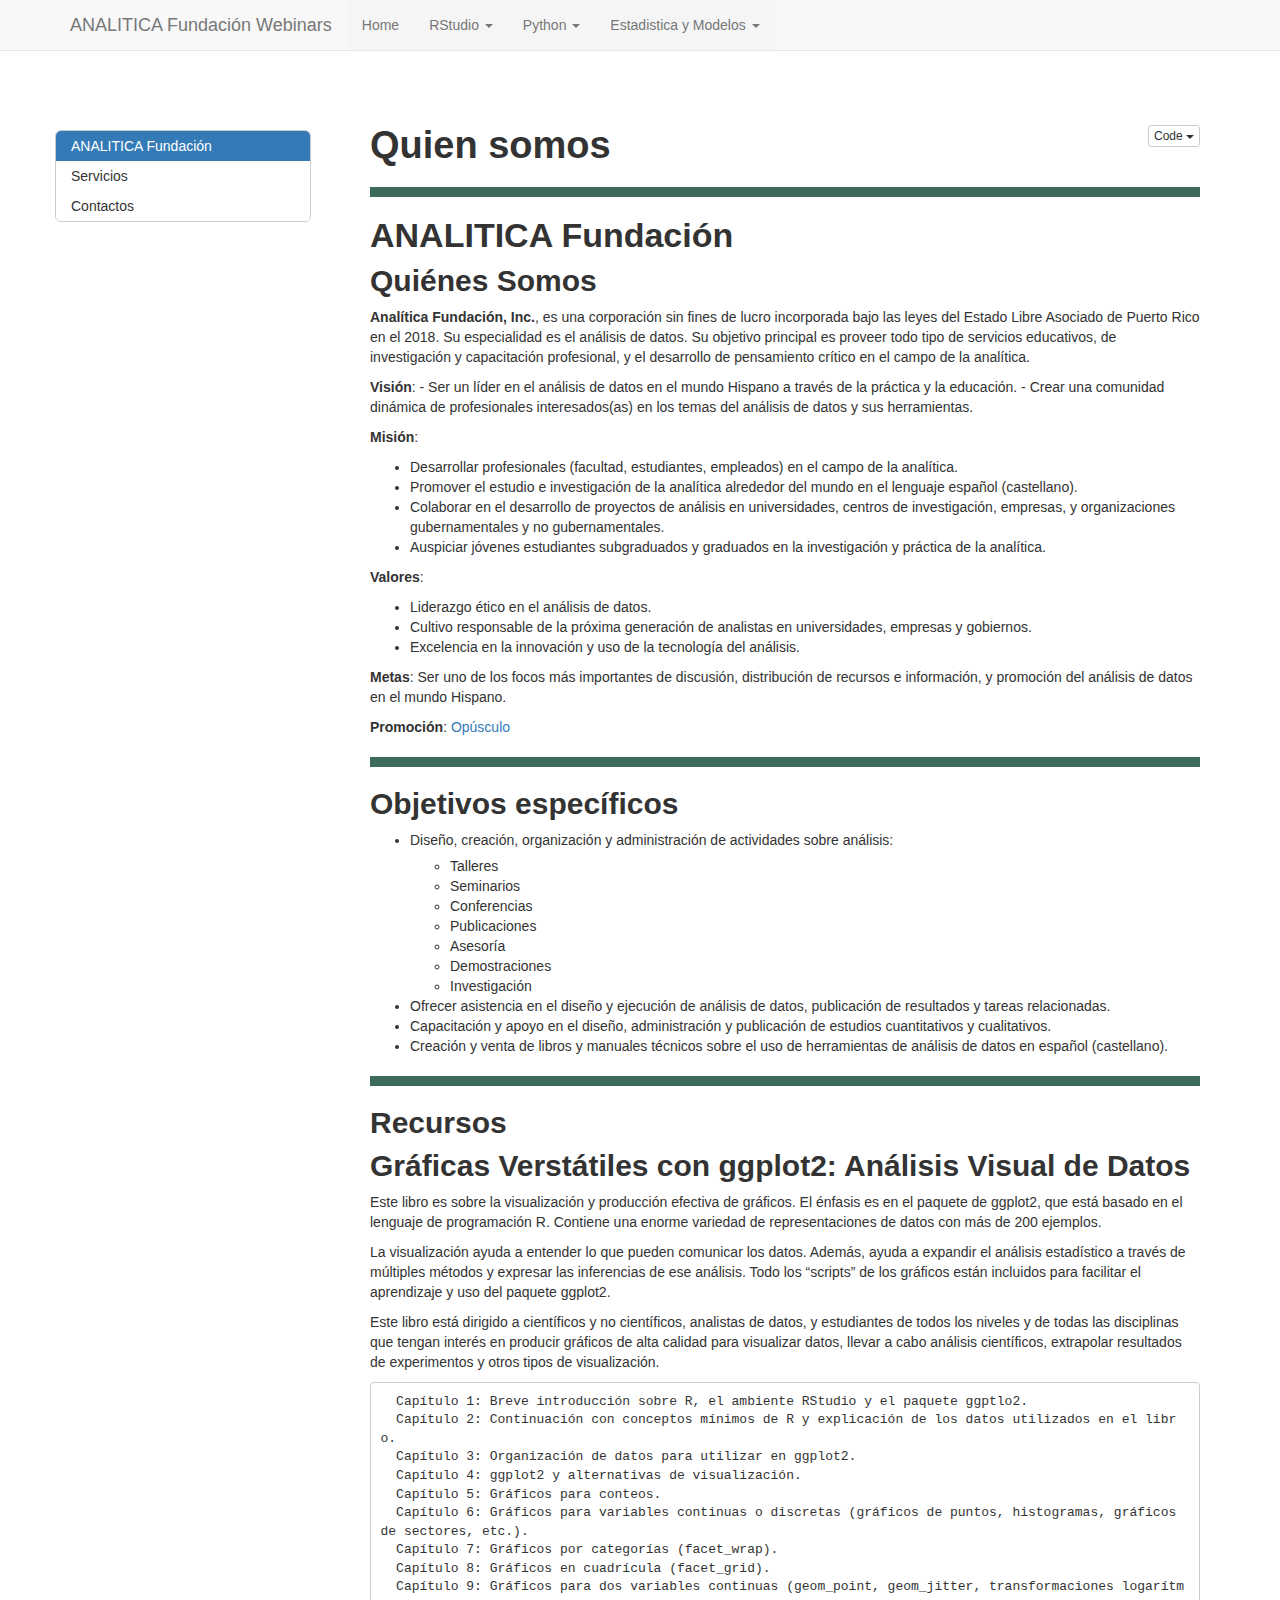
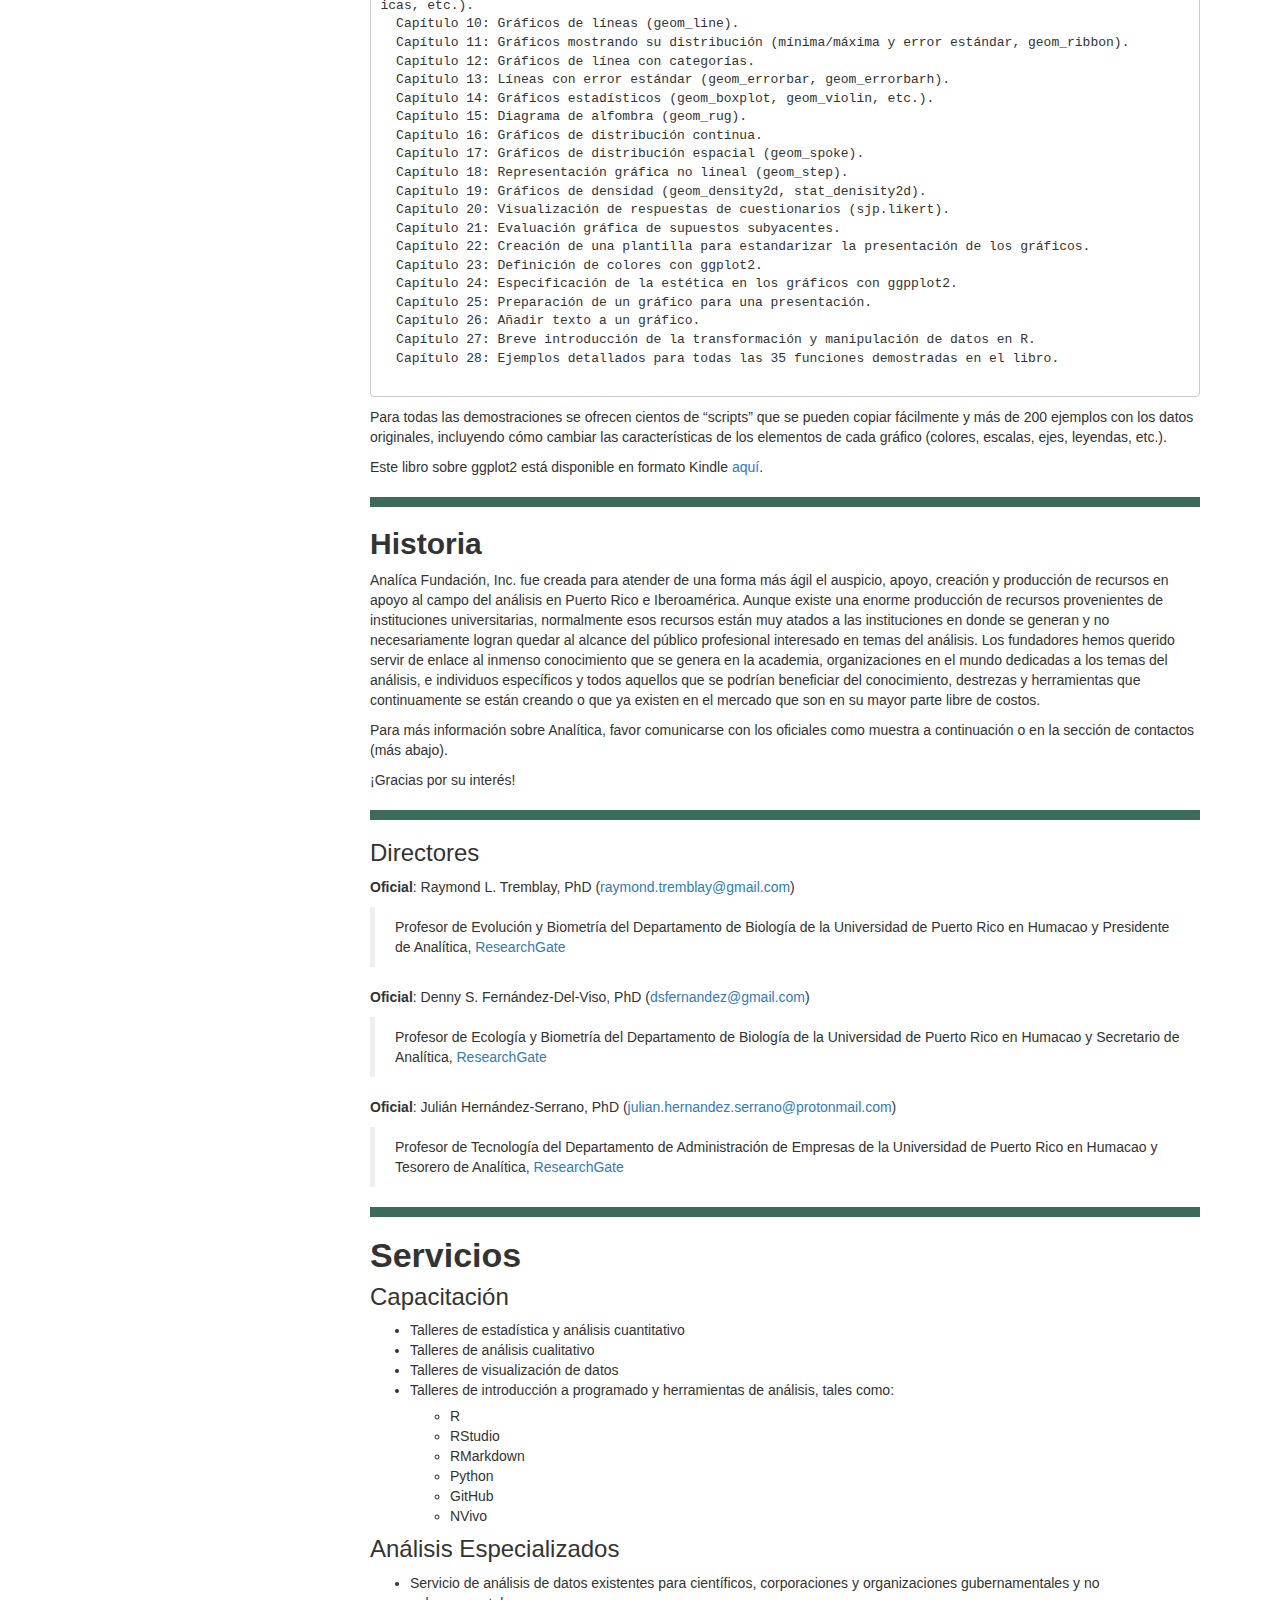
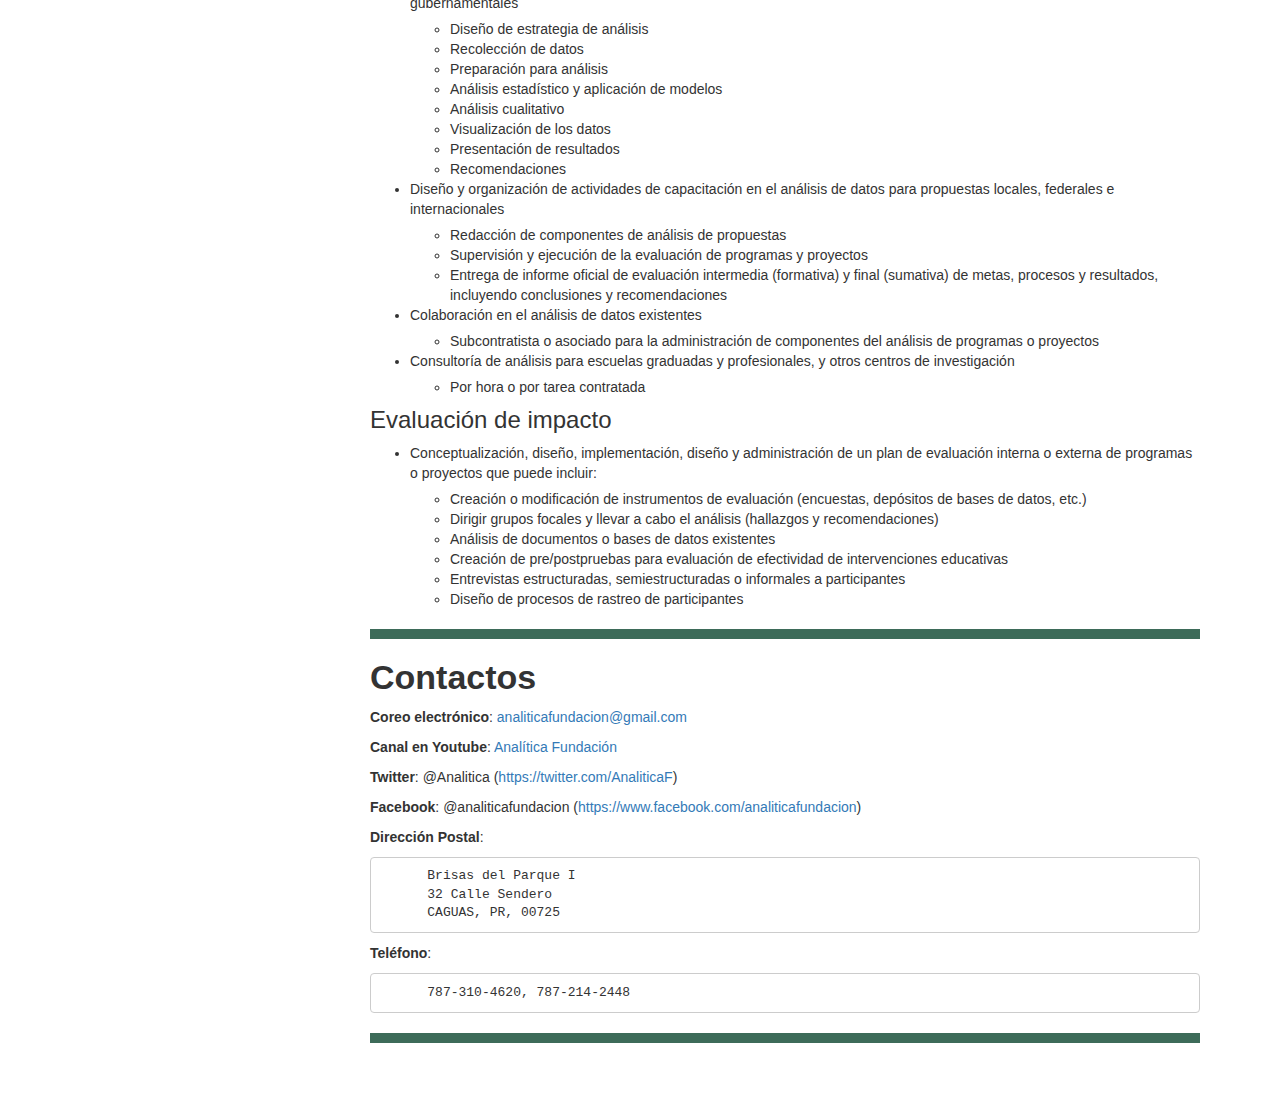
==== commit 1cb39755: "index" ====
--- a/index.html
+++ b/index.html
@@ -375,8 +375,8 @@
 
 
 <hr />
-<div id="analítica-fundación" class="section level1">
-<h1>Analítica Fundación</h1>
+<div id="analitica-fundación" class="section level1">
+<h1>ANALITICA Fundación</h1>
 <div id="quiénes-somos" class="section level2">
 <h2>Quiénes Somos</h2>
 <p><strong>Analítica Fundación, Inc.</strong>, es una corporación sin fines de lucro incorporada bajo las leyes del Estado Libre Asociado de Puerto Rico en el 2018. Su especialidad es el análisis de datos. Su objetivo principal es proveer todo tipo de servicios educativos, de investigación y capacitación profesional, y el desarrollo de pensamiento crítico en el campo de la analítica.</p>
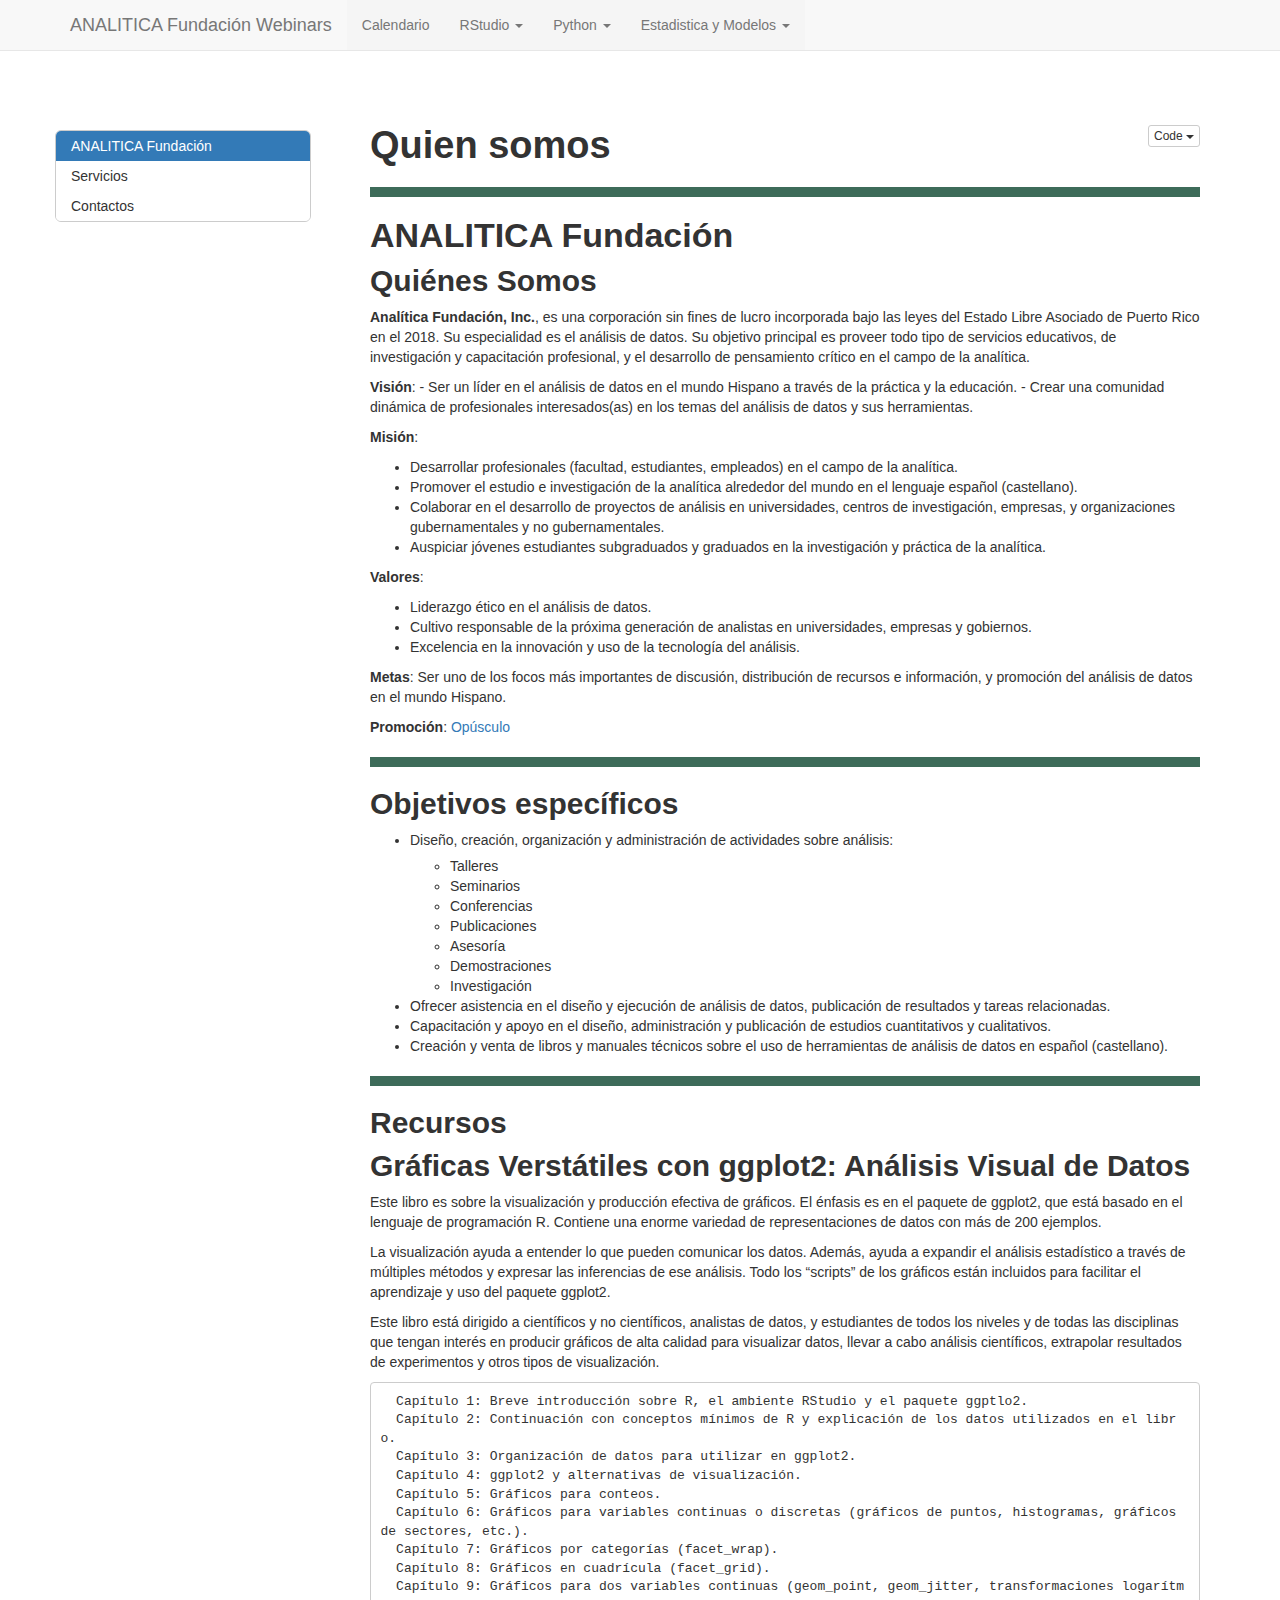
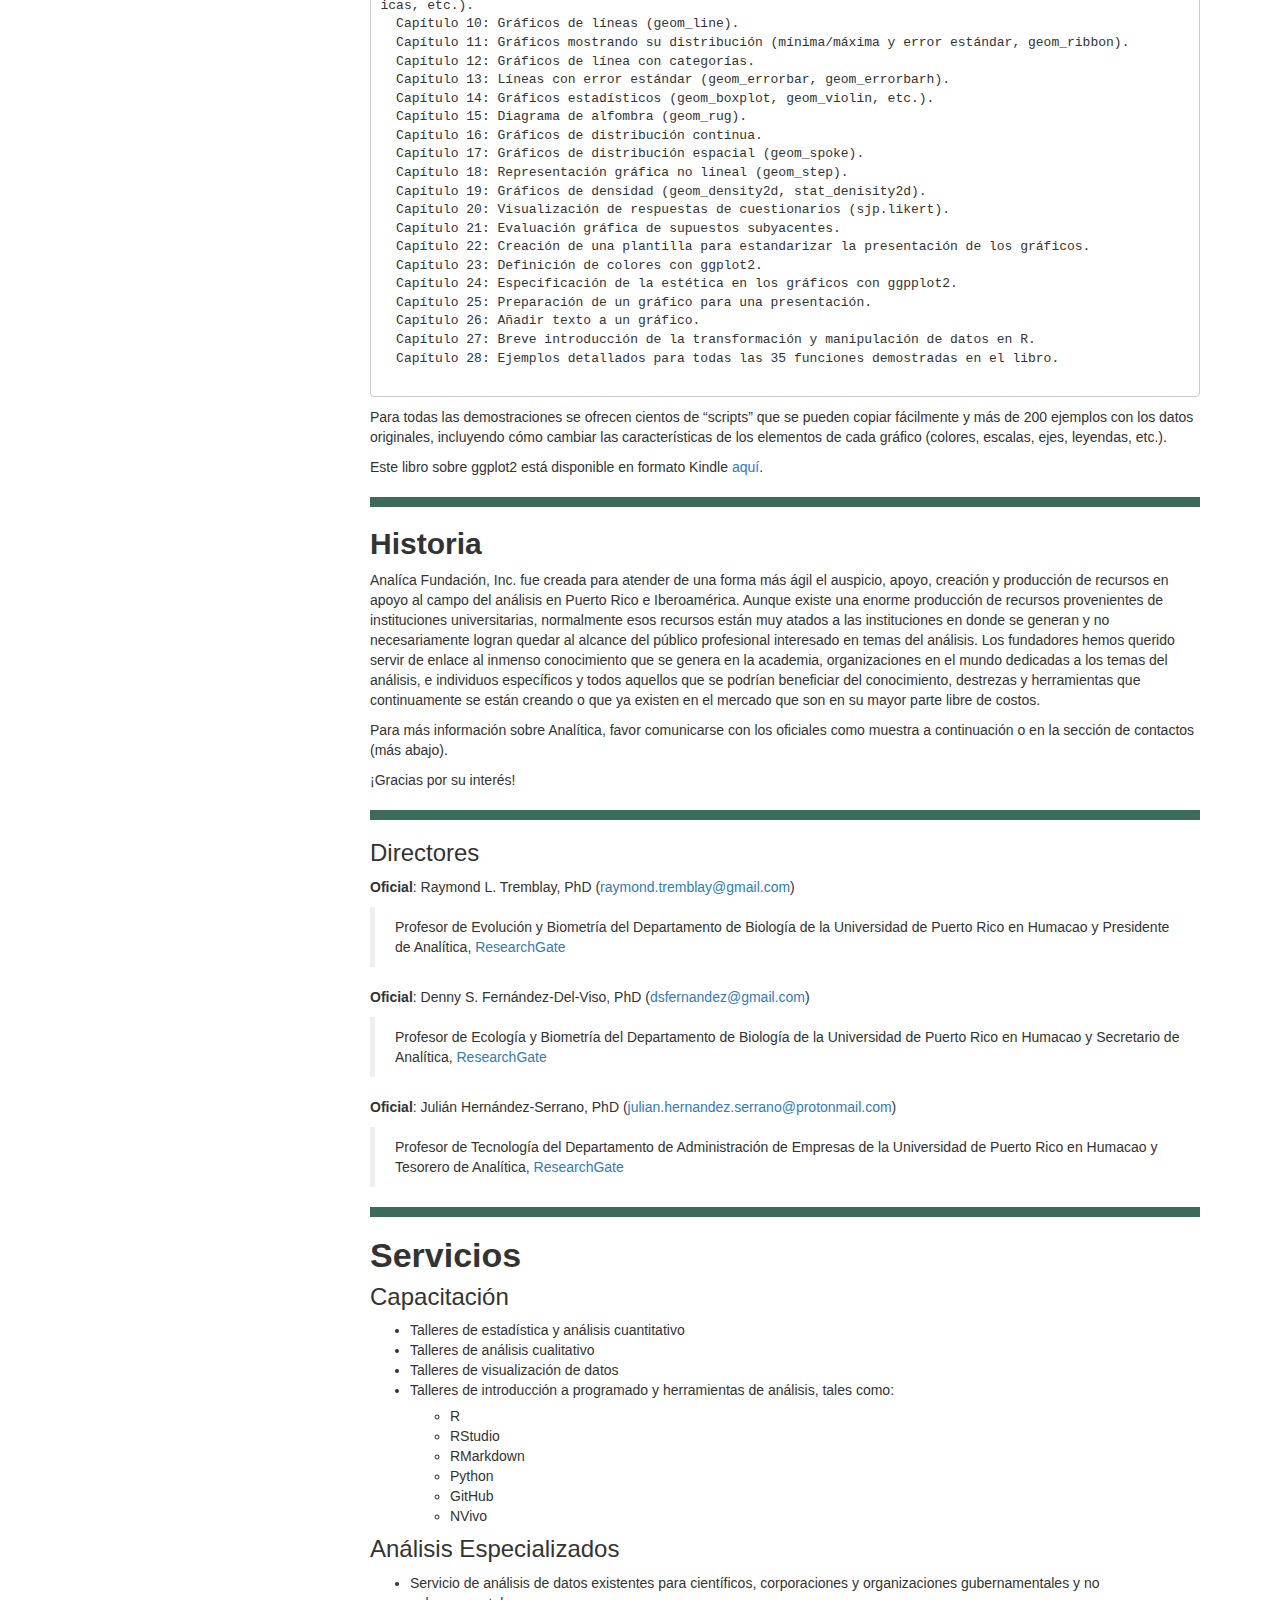
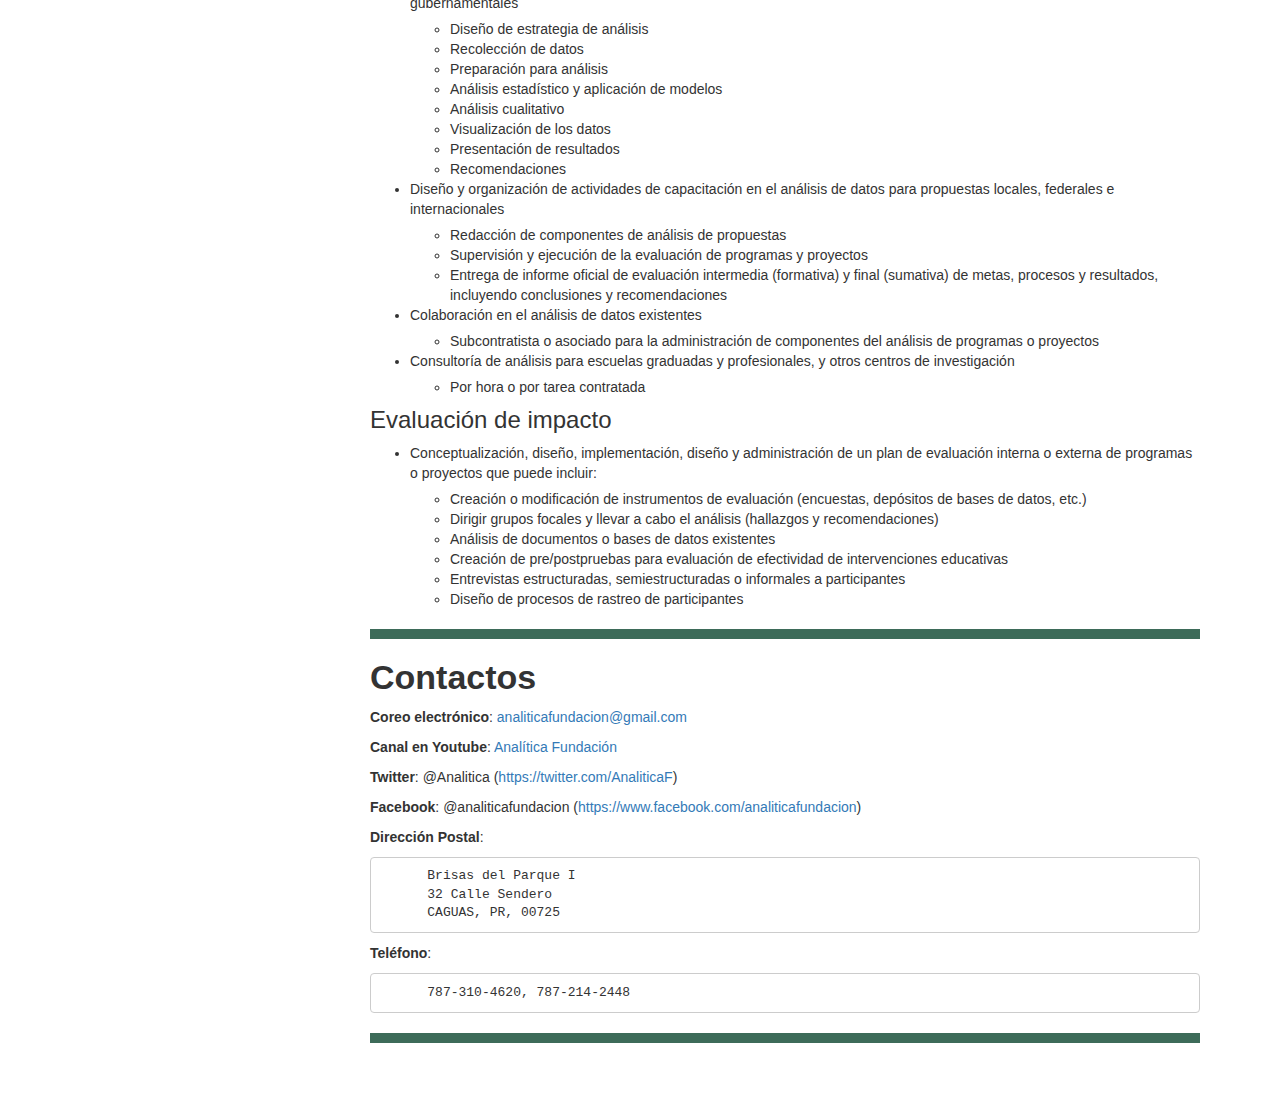
==== commit 542df4de: "Changestoggplot2" ====
--- a/index.html
+++ b/index.html
@@ -311,7 +311,7 @@
     <div id="navbar" class="navbar-collapse collapse">
       <ul class="nav navbar-nav">
         <li>
-  <a href="Descripcion.html">Home</a>
+  <a href="Descripcion.html">Calendario</a>
 </li>
 <li class="dropdown">
   <a href="#" class="dropdown-toggle" data-toggle="dropdown" role="button" aria-expanded="false">
@@ -322,6 +322,9 @@
   <ul class="dropdown-menu" role="menu">
     <li>
       <a href="RMarkdown.html">Introducción a RMarkdown</a>
+    </li>
+    <li>
+      <a href="Intro-to-ggplot2.html">Introducción a ggplot2</a>
     </li>
   </ul>
 </li>
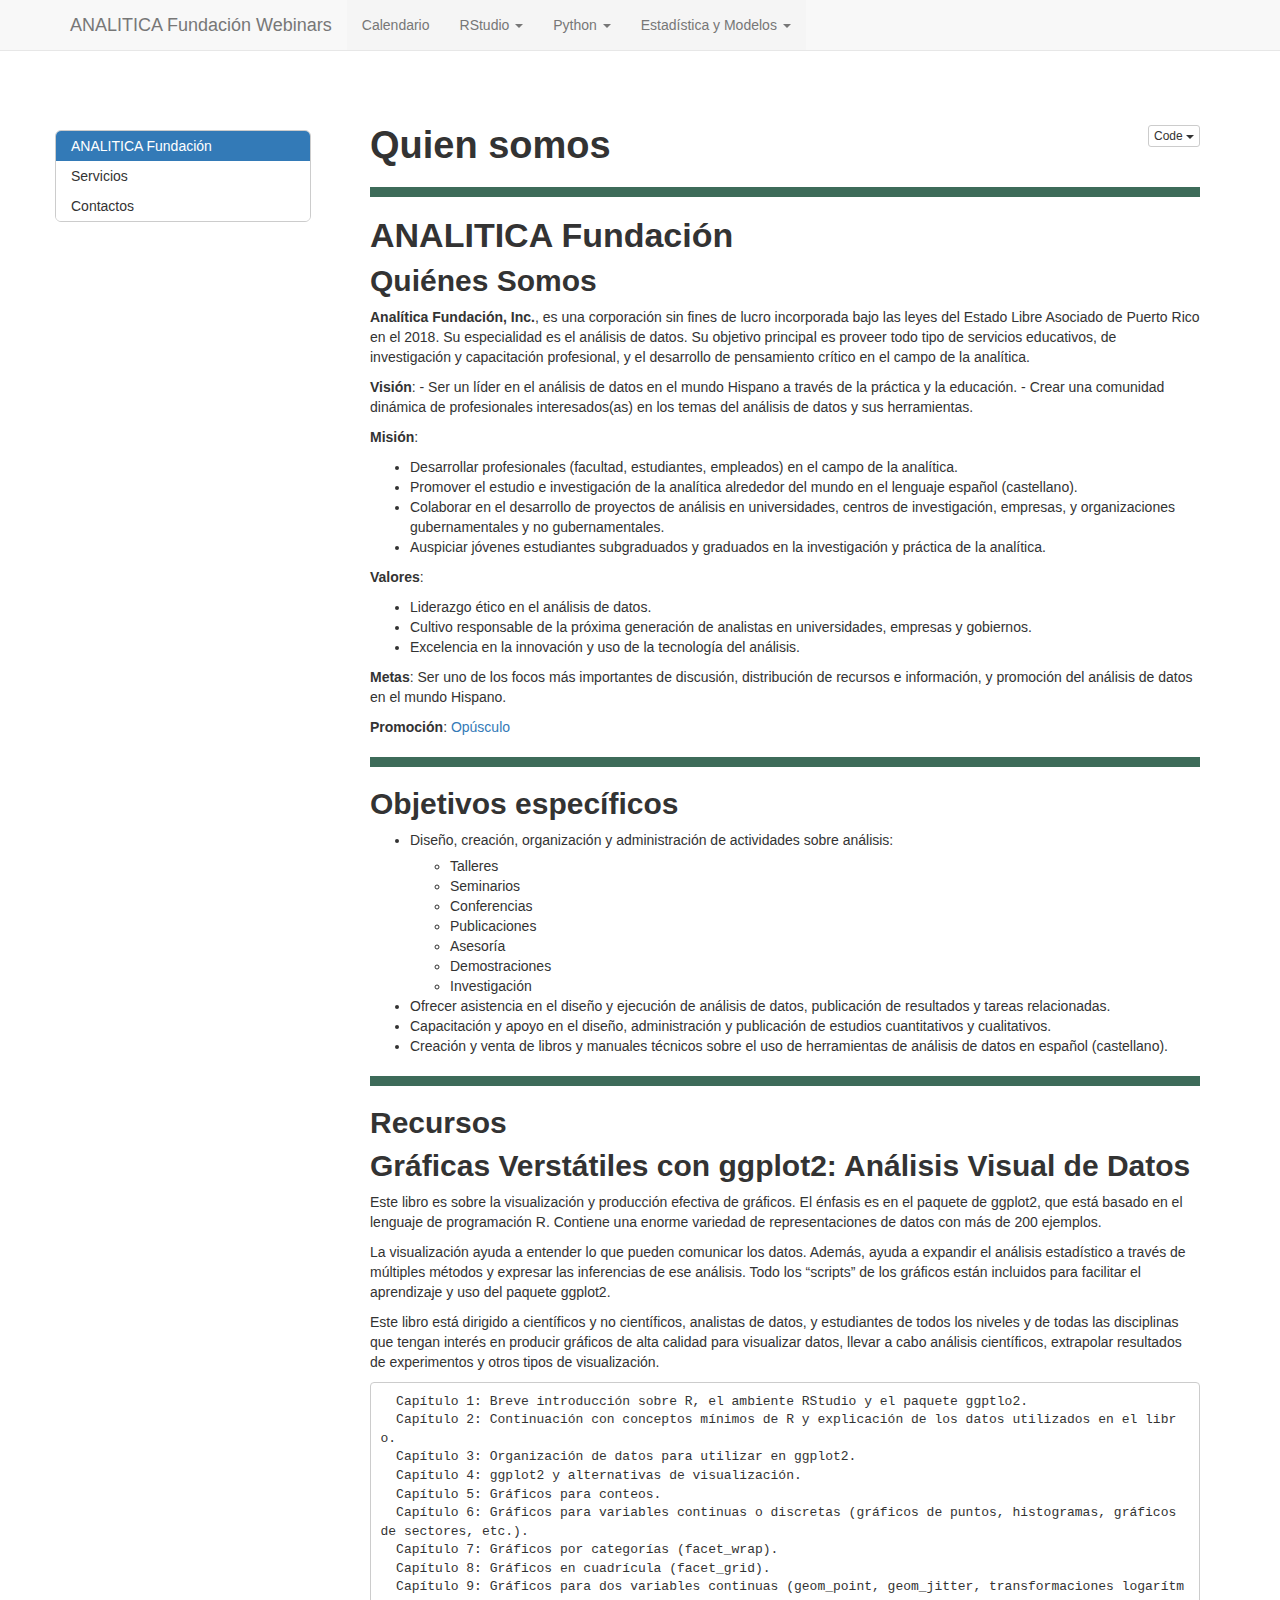
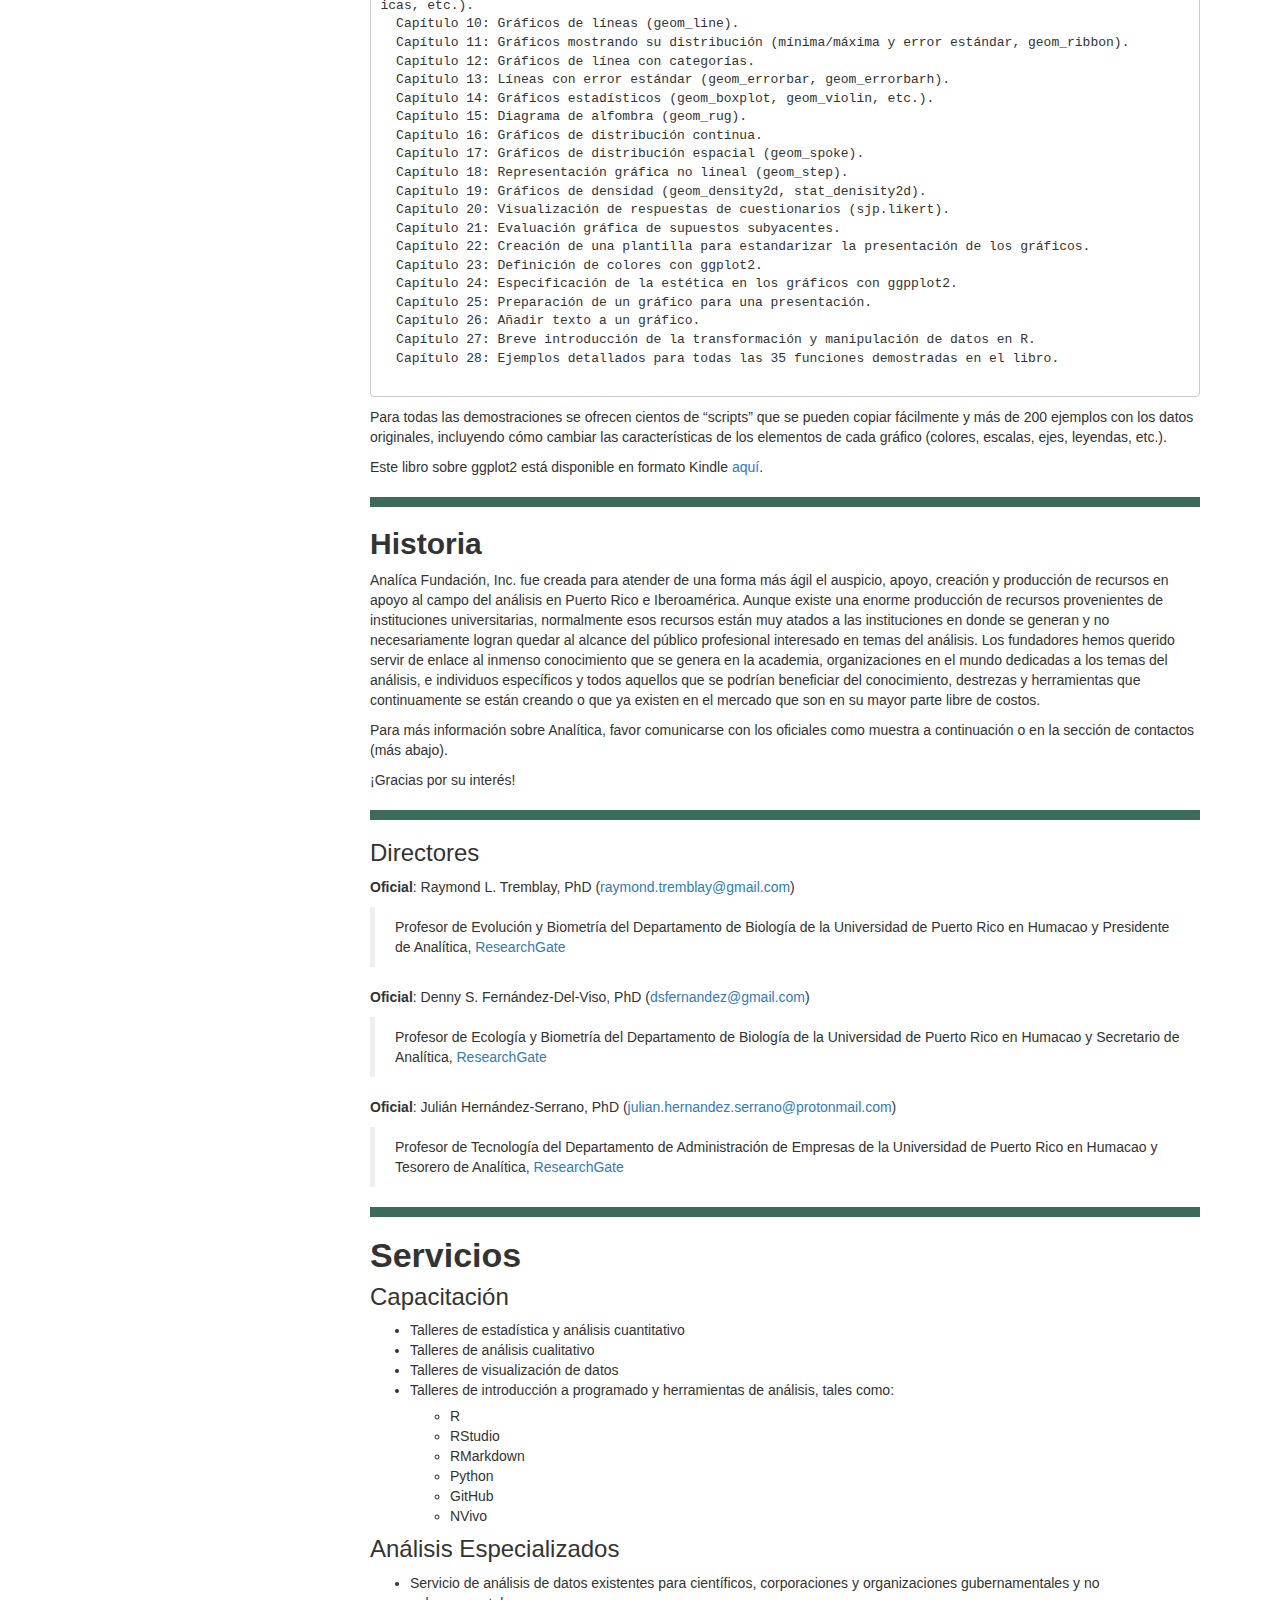
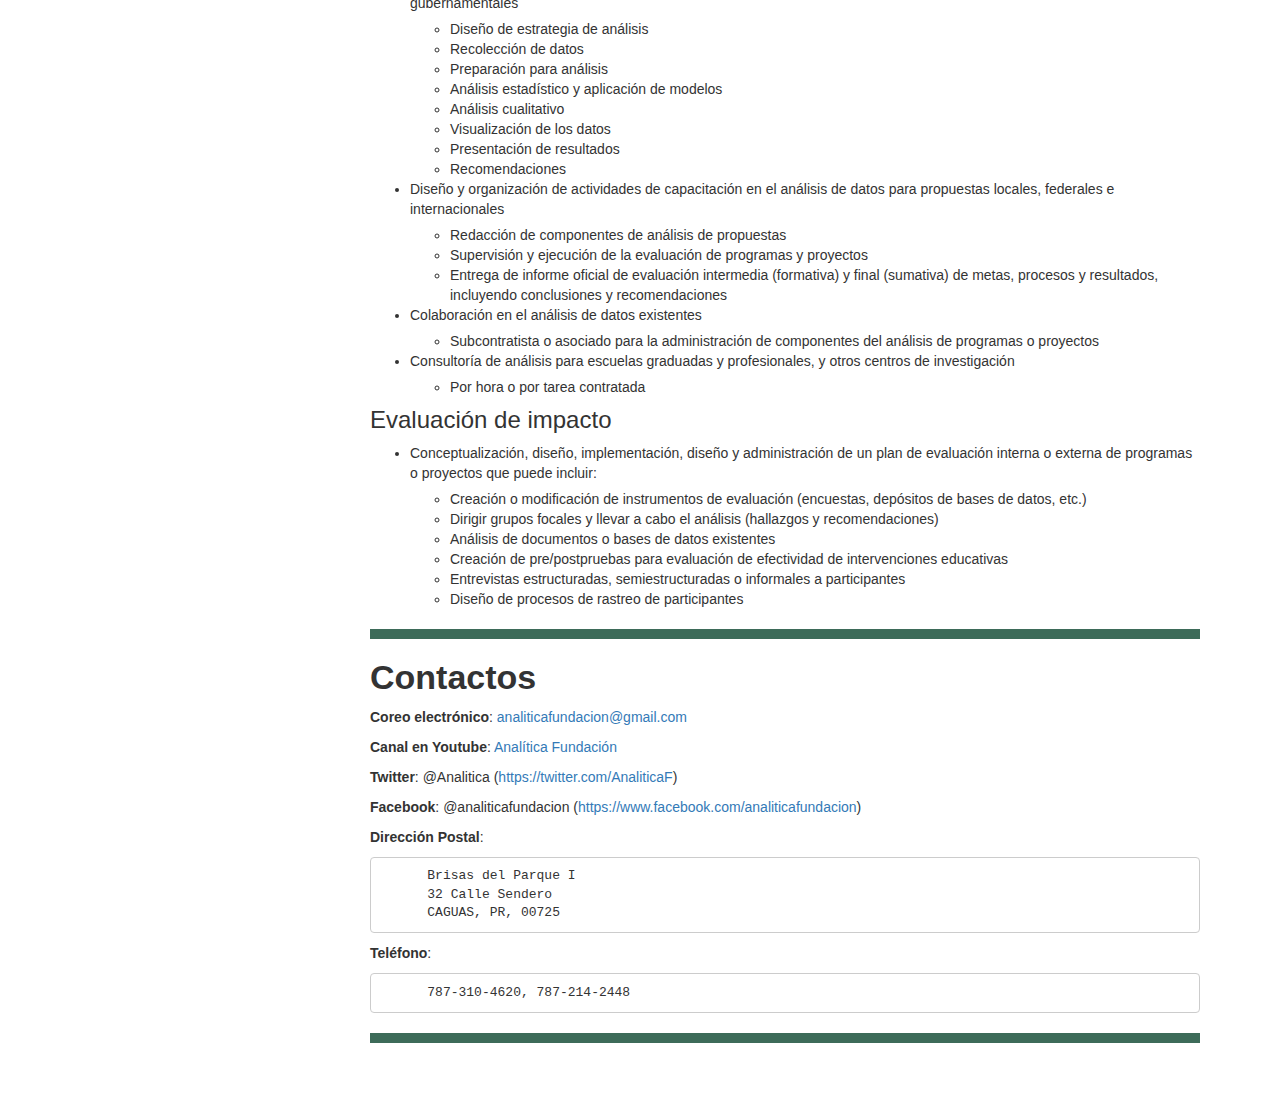
==== commit 08ebd36c: "mapas_interactivos_ymas" ====
--- a/index.html
+++ b/index.html
@@ -324,7 +324,13 @@
       <a href="RMarkdown.html">Introducción a RMarkdown</a>
     </li>
     <li>
+      <a href="RStudio_Cloud.html">RStudio Cloud</a>
+    </li>
+    <li>
       <a href="Intro-to-ggplot2.html">Introducción a ggplot2</a>
+    </li>
+    <li>
+      <a href="Mapas_Interactivos_con_Leaflet.html">Mapas Interactivos con Leaflet</a>
     </li>
   </ul>
 </li>
@@ -342,11 +348,14 @@
 </li>
 <li class="dropdown">
   <a href="#" class="dropdown-toggle" data-toggle="dropdown" role="button" aria-expanded="false">
-    Estadistica y Modelos
+    Estadística y Modelos
      
     <span class="caret"></span>
   </a>
   <ul class="dropdown-menu" role="menu">
+    <li>
+      <a href="Introduccion_machine_learning.html">Introducción a Machine Learning</a>
+    </li>
     <li>
       <a href="Ecuaciones_Estructurales.html">Ecuaciones Estructurales</a>
     </li>
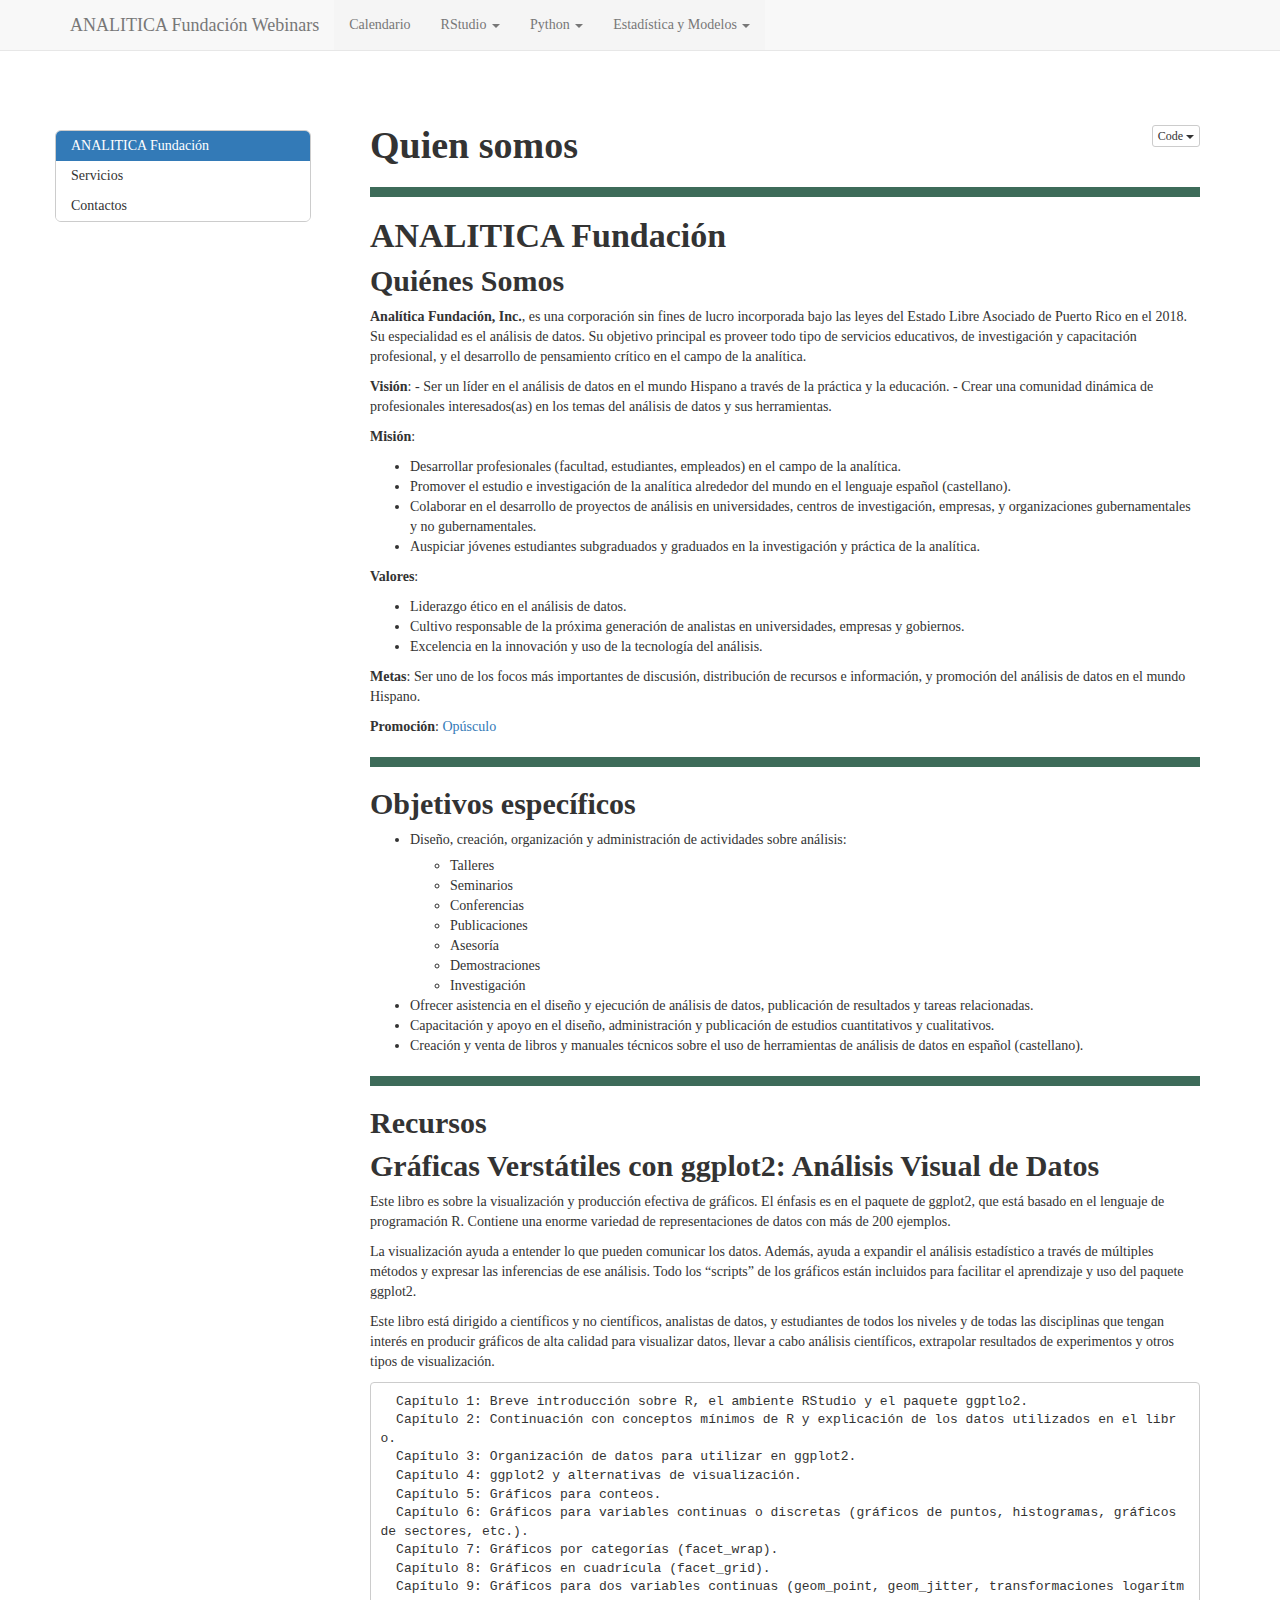
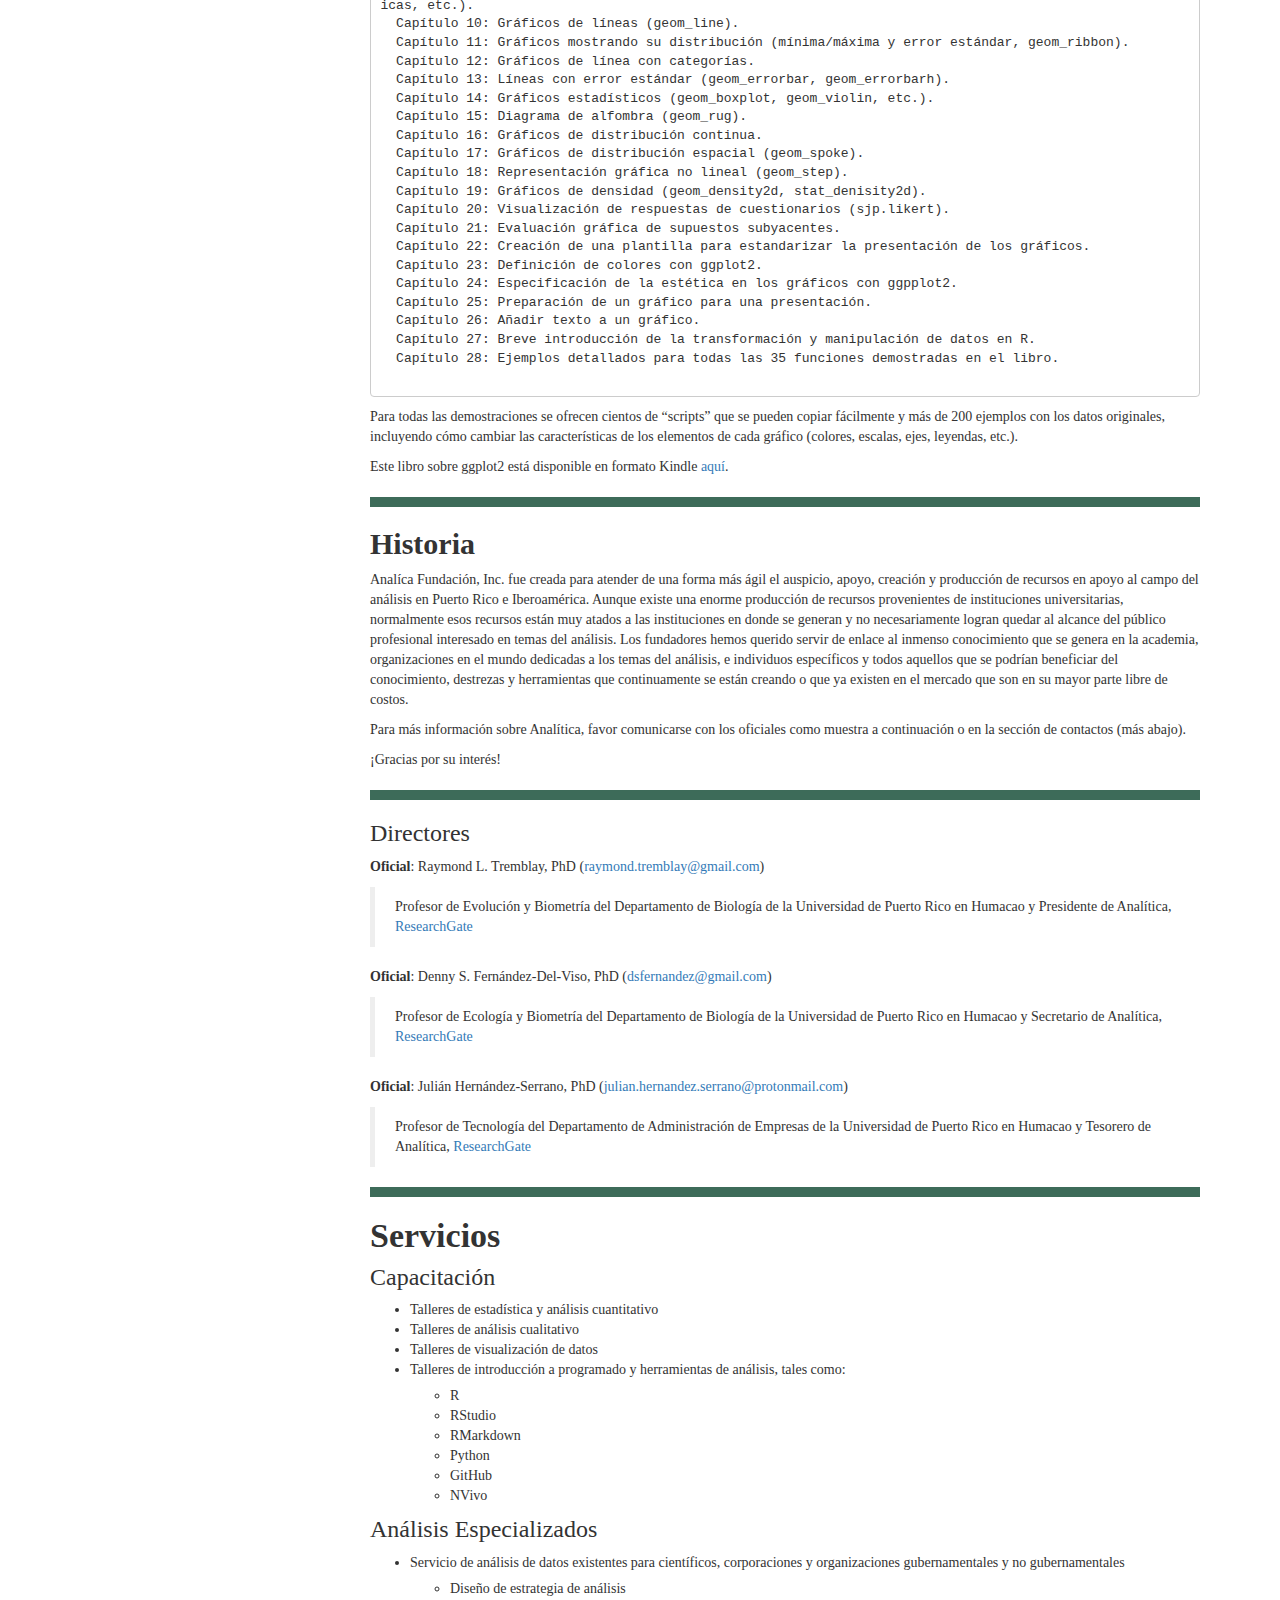
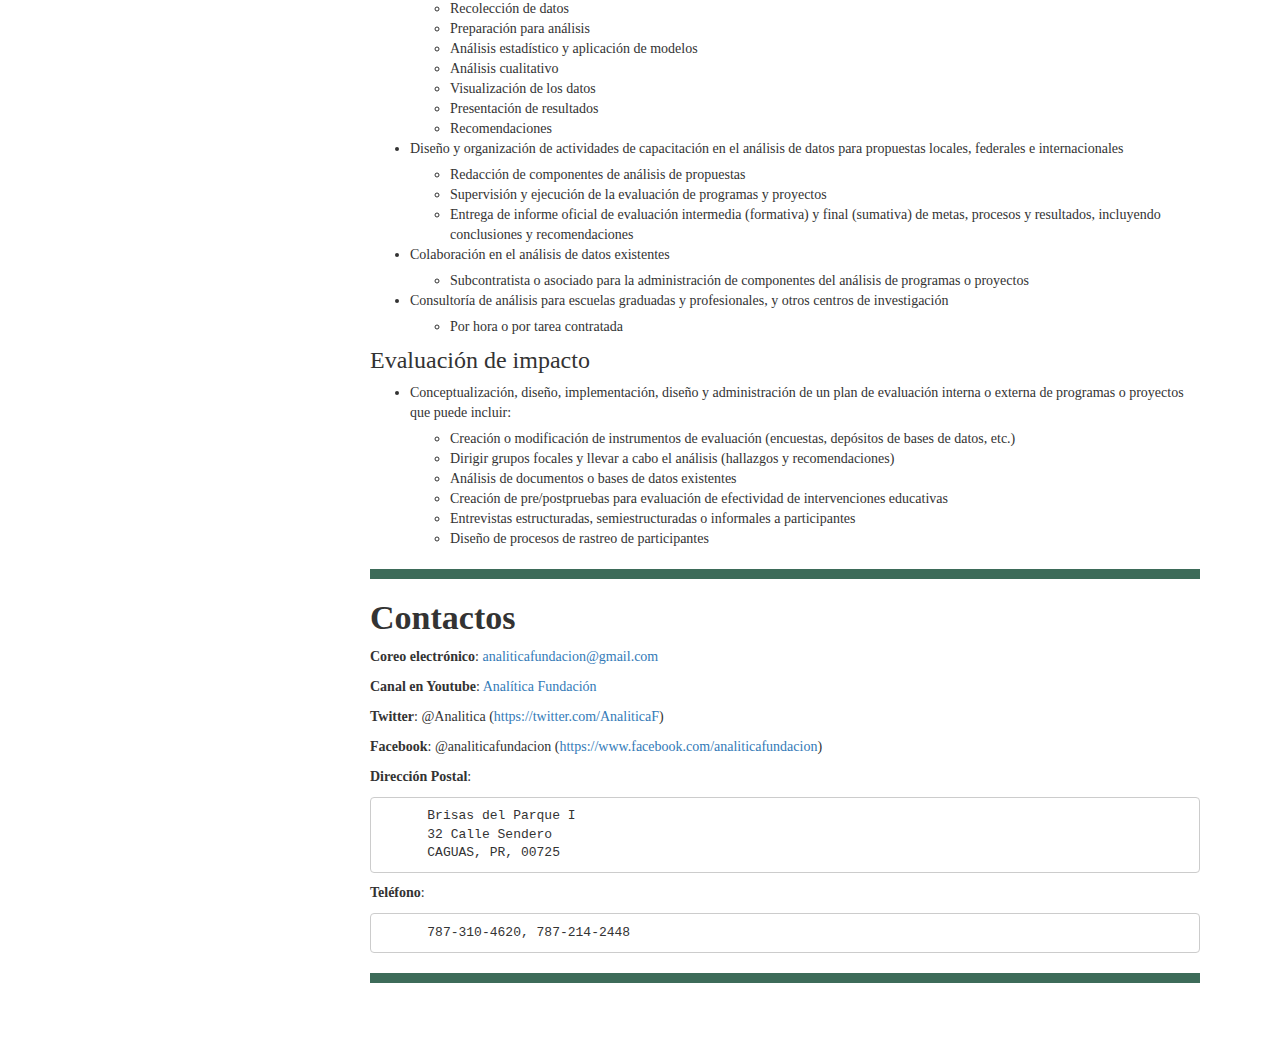
==== commit 25e950a8: "New build May 2022" ====
--- a/index.html
+++ b/index.html
@@ -13,7 +13,7 @@
 
 <title>Quien somos</title>
 
-<script src="site_libs/header-attrs-2.11/header-attrs.js"></script>
+<script src="site_libs/header-attrs-2.14/header-attrs.js"></script>
 <script src="site_libs/jquery-3.6.0/jquery-3.6.0.min.js"></script>
 <meta name="viewport" content="width=device-width, initial-scale=1" />
 <link href="site_libs/bootstrap-3.3.5/css/bootstrap.min.css" rel="stylesheet" />
@@ -49,6 +49,7 @@
 
 
 
+
 <link rel="stylesheet" href="ANALITICA_WEB.css" type="text/css" />
 
 
@@ -73,6 +74,9 @@
 }
 summary {
   display: list-item;
+}
+details > summary > p:only-child {
+  display: inline;
 }
 pre code {
   padding: 0;
@@ -301,7 +305,7 @@
 <div class="navbar navbar-default  navbar-fixed-top" role="navigation">
   <div class="container">
     <div class="navbar-header">
-      <button type="button" class="navbar-toggle collapsed" data-toggle="collapse" data-target="#navbar">
+      <button type="button" class="navbar-toggle collapsed" data-toggle="collapse" data-bs-toggle="collapse" data-target="#navbar" data-bs-target="#navbar">
         <span class="icon-bar"></span>
         <span class="icon-bar"></span>
         <span class="icon-bar"></span>
@@ -314,7 +318,7 @@
   <a href="Descripcion.html">Calendario</a>
 </li>
 <li class="dropdown">
-  <a href="#" class="dropdown-toggle" data-toggle="dropdown" role="button" aria-expanded="false">
+  <a href="#" class="dropdown-toggle" data-toggle="dropdown" role="button" data-bs-toggle="dropdown" aria-expanded="false">
     RStudio
      
     <span class="caret"></span>
@@ -330,12 +334,15 @@
       <a href="Intro-to-ggplot2.html">Introducción a ggplot2</a>
     </li>
     <li>
+      <a href="dplyr-workshop.html">Manipulaciones de datos con dplyr</a>
+    </li>
+    <li>
       <a href="Mapas_Interactivos_con_Leaflet.html">Mapas Interactivos con Leaflet</a>
     </li>
   </ul>
 </li>
 <li class="dropdown">
-  <a href="#" class="dropdown-toggle" data-toggle="dropdown" role="button" aria-expanded="false">
+  <a href="#" class="dropdown-toggle" data-toggle="dropdown" role="button" data-bs-toggle="dropdown" aria-expanded="false">
     Python
      
     <span class="caret"></span>
@@ -347,7 +354,7 @@
   </ul>
 </li>
 <li class="dropdown">
-  <a href="#" class="dropdown-toggle" data-toggle="dropdown" role="button" aria-expanded="false">
+  <a href="#" class="dropdown-toggle" data-toggle="dropdown" role="button" data-bs-toggle="dropdown" aria-expanded="false">
     Estadística y Modelos
      
     <span class="caret"></span>
@@ -358,6 +365,9 @@
     </li>
     <li>
       <a href="Ecuaciones_Estructurales.html">Ecuaciones Estructurales</a>
+    </li>
+    <li>
+      <a href="metodos_estadisticos-robustos.html">Métodos Estadísticos Robustos</a>
     </li>
   </ul>
 </li>
@@ -372,7 +382,7 @@
 <div id="header">
 
 <div class="btn-group pull-right float-right">
-<button type="button" class="btn btn-default btn-xs btn-secondary btn-sm dropdown-toggle" data-toggle="dropdown" aria-haspopup="true" aria-expanded="false"><span>Code</span> <span class="caret"></span></button>
+<button type="button" class="btn btn-default btn-xs btn-secondary btn-sm dropdown-toggle" data-toggle="dropdown" data-bs-toggle="dropdown" aria-haspopup="true" aria-expanded="false"><span>Code</span> <span class="caret"></span></button>
 <ul class="dropdown-menu dropdown-menu-right" style="min-width: 50px;">
 <li><a id="rmd-show-all-code" href="#">Show All Code</a></li>
 <li><a id="rmd-hide-all-code" href="#">Hide All Code</a></li>
--- a/ANALITICA_WEB.css
+++ b/ANALITICA_WEB.css
@@ -13,15 +13,17 @@
   background-position: right top;
   background-size: 200px;
   margin-top: 40px;
+  font-family: "Cinzel", serif;
+  
 }
 
 h1 {
-    font-family:Arial, Helvetica, sans-serif;
+    font-family:"Fauna One", serif;
     font-weight:bold;
 }
 
 h2 {
-    font-family:Arial, Helvetica, sans-serif;
+    font-family: "Fauna One", serif;
     font-weight:bold;
     margin-top: 24px;
 }
@@ -57,7 +59,7 @@
     color:#fff; /* white */
     background:#2c9617; /* green */
     font-weight:bold;
-    font-family:"Helvetica Neue", Arial, sans-serif;
+    font-family:"Courier New", sans-serif;
     text-align:center;
 }
 li ol,
